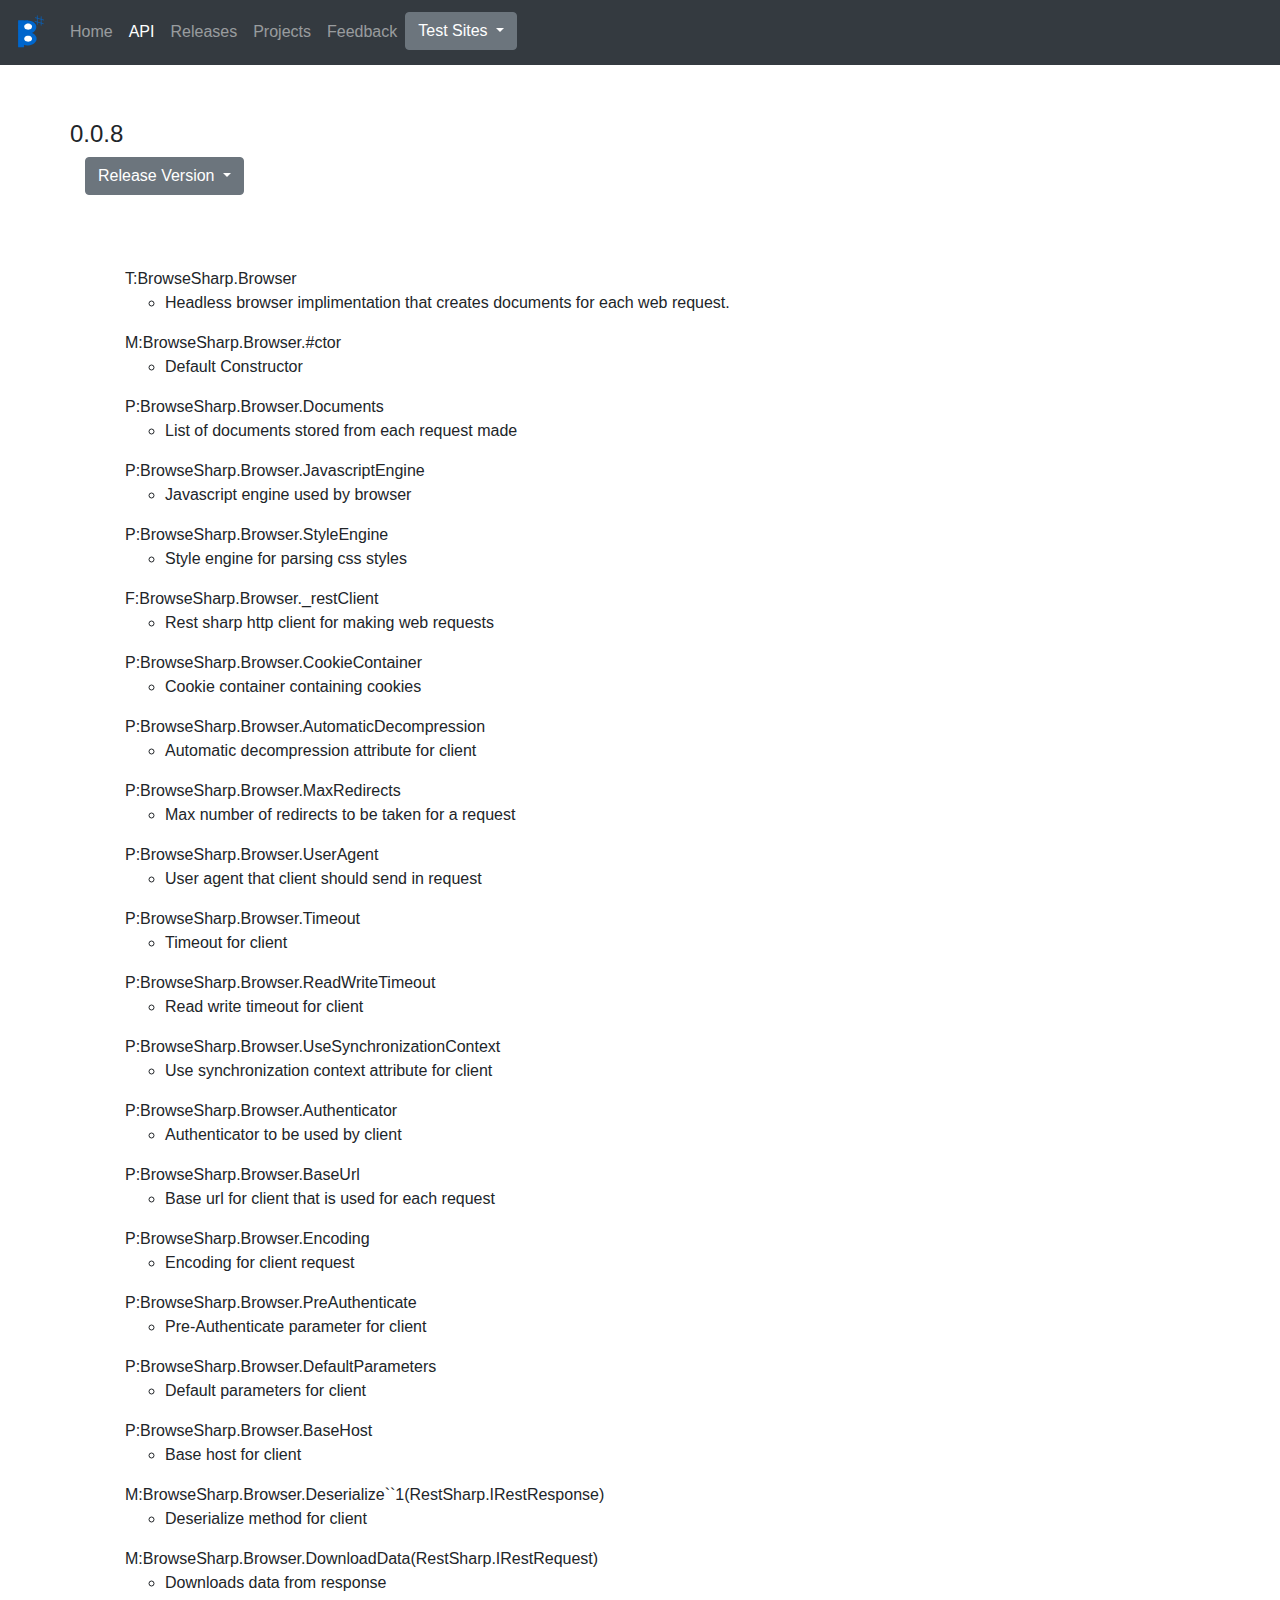
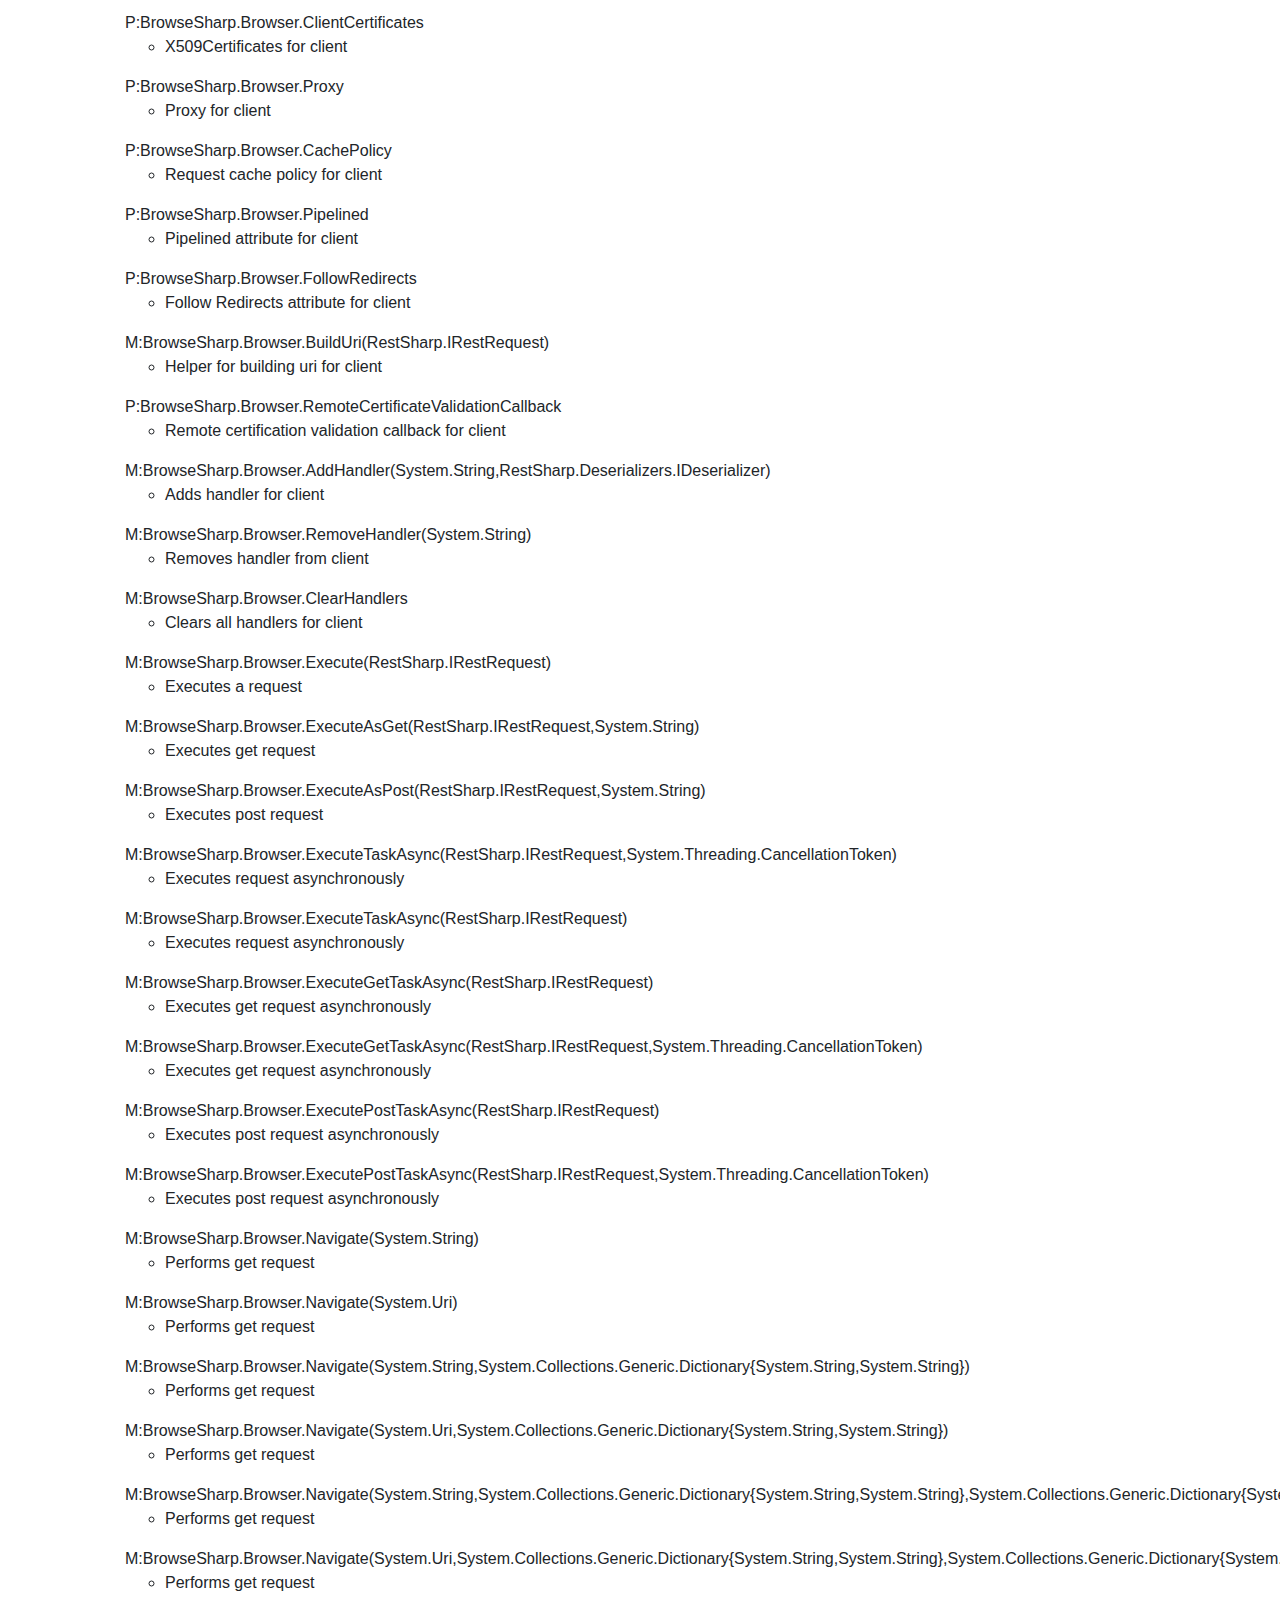
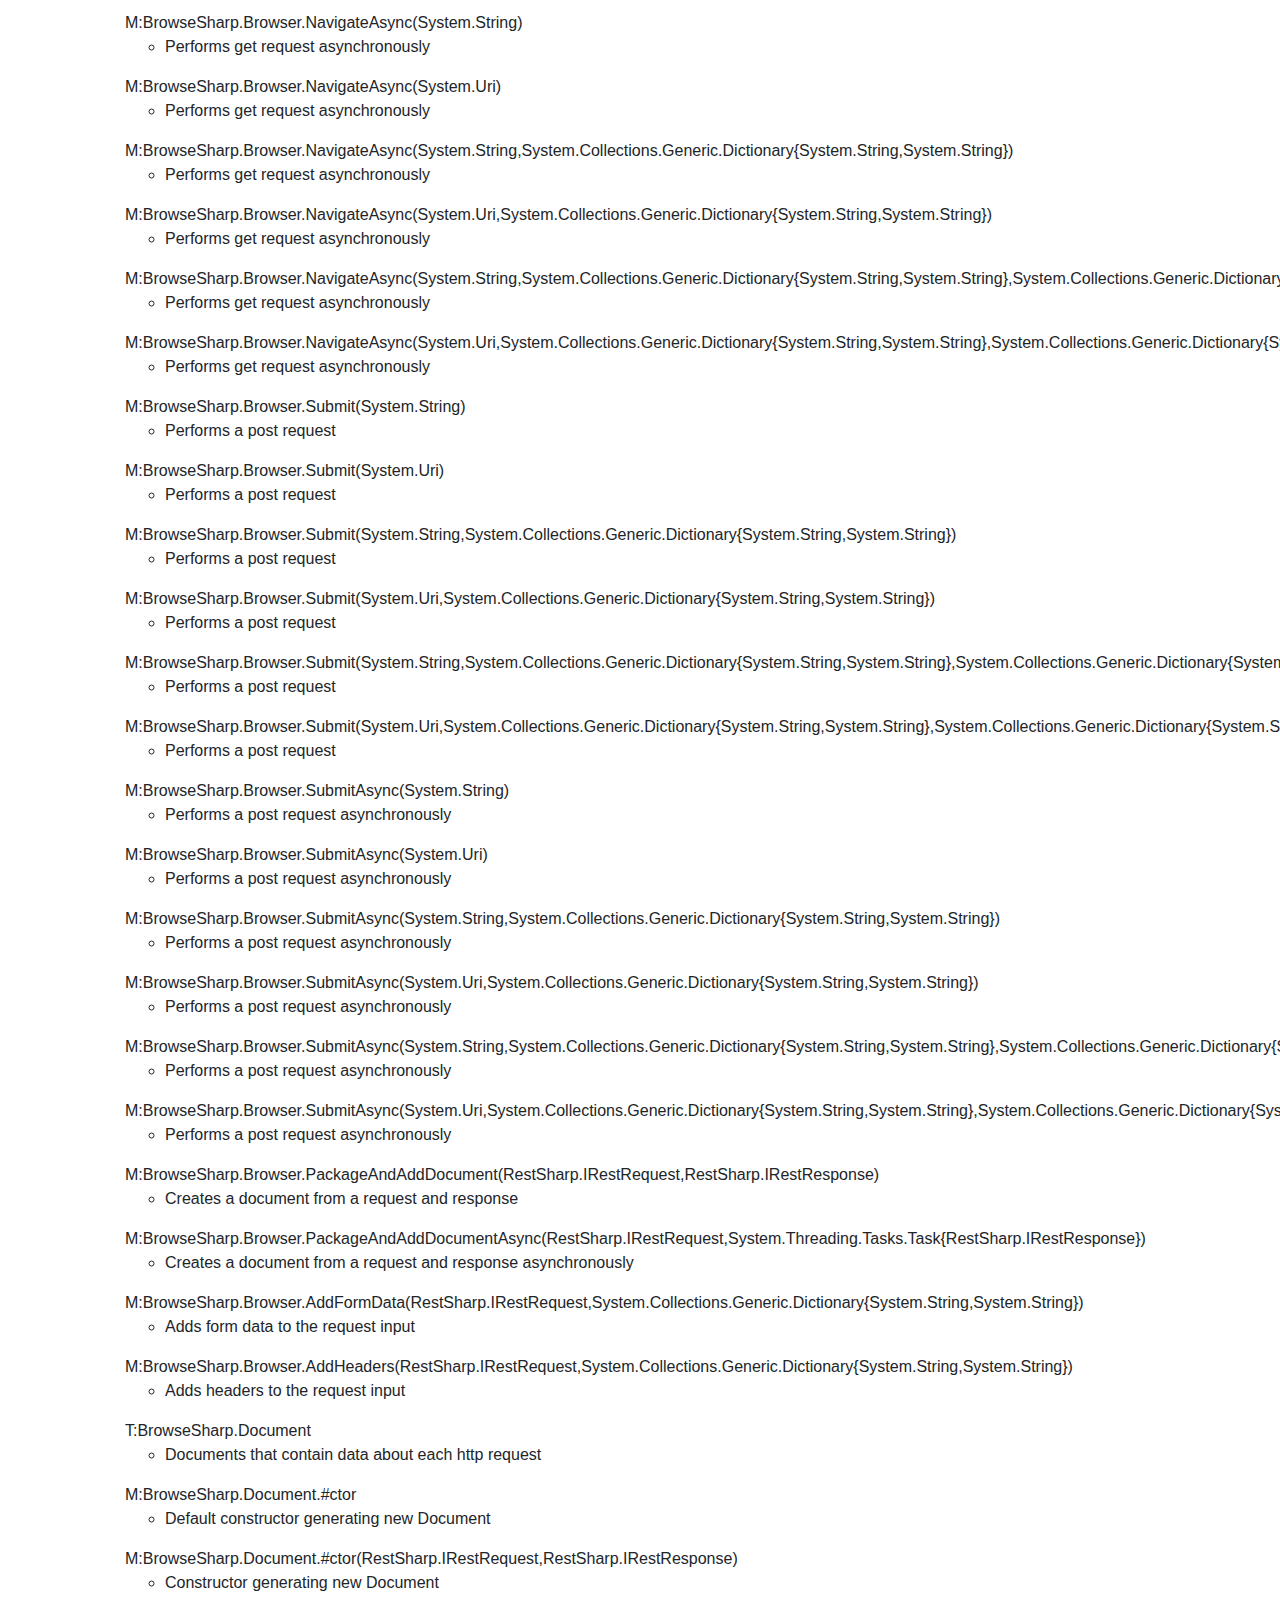
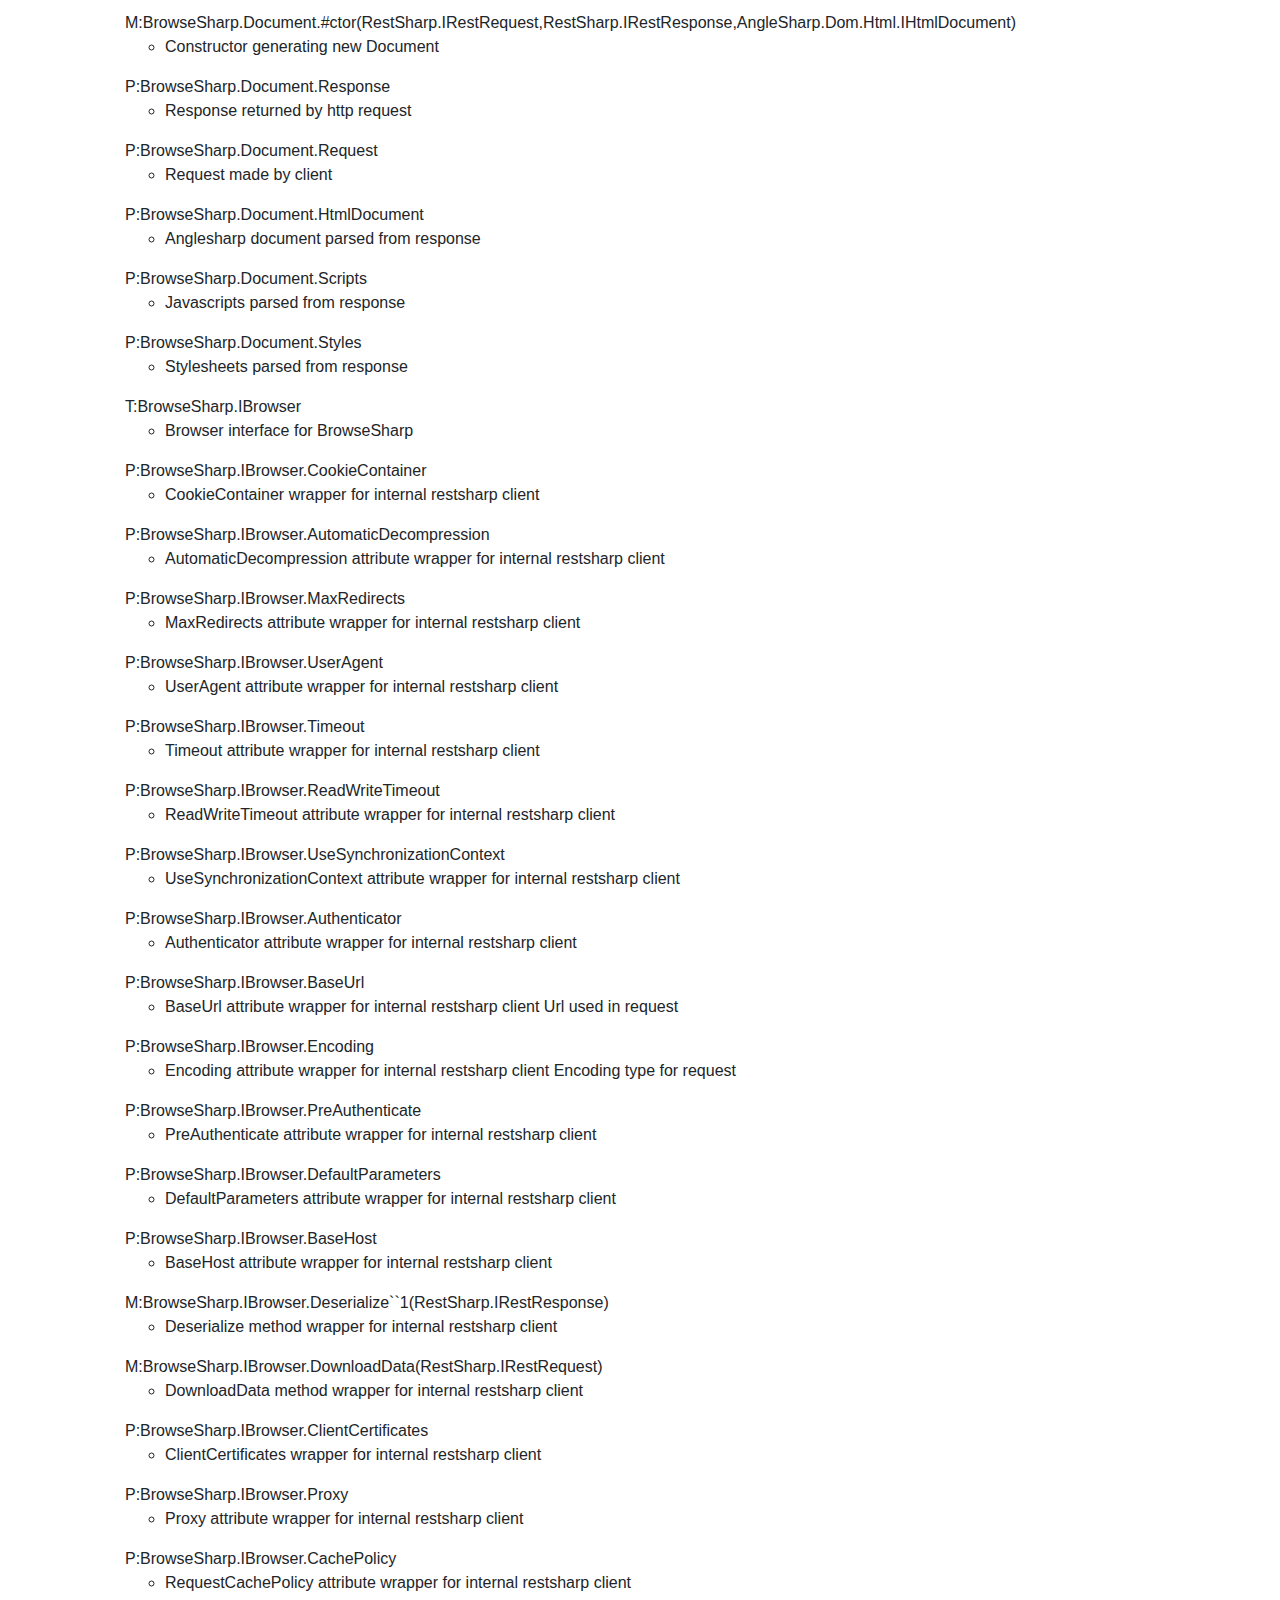
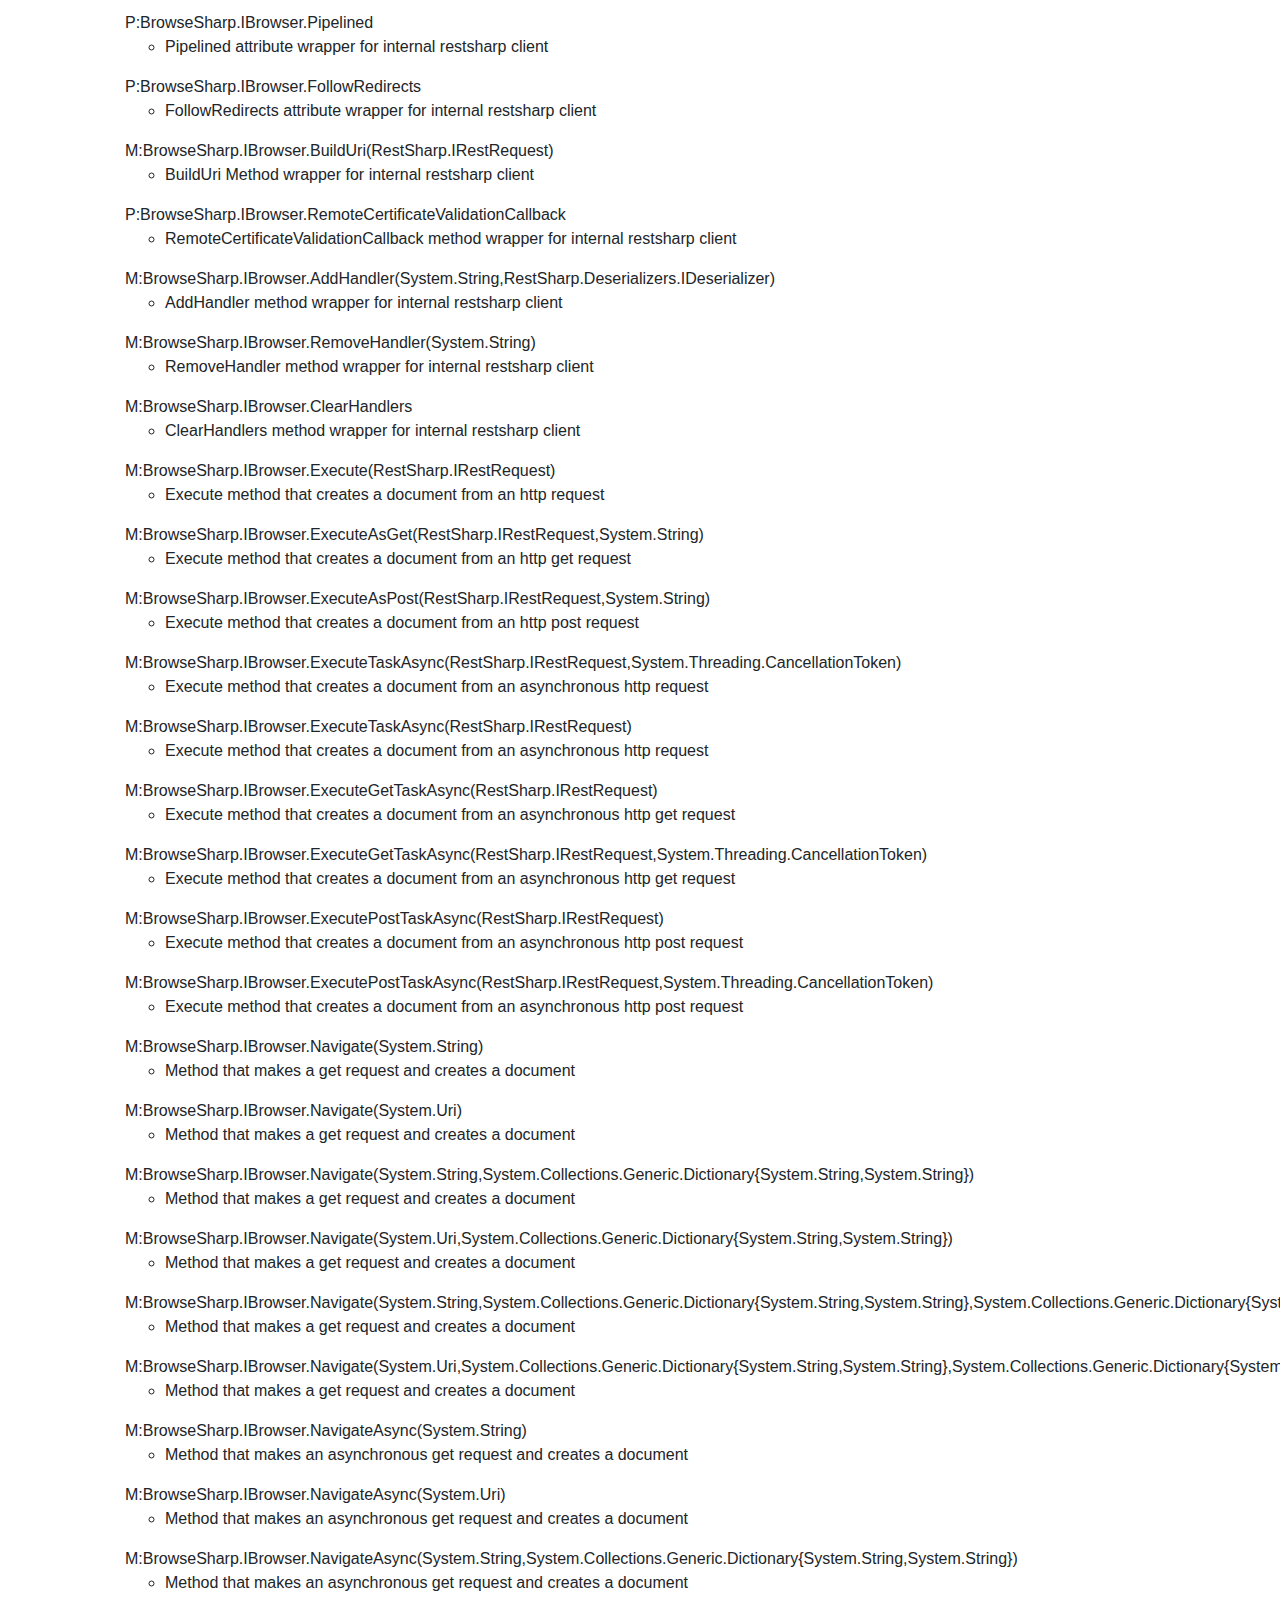
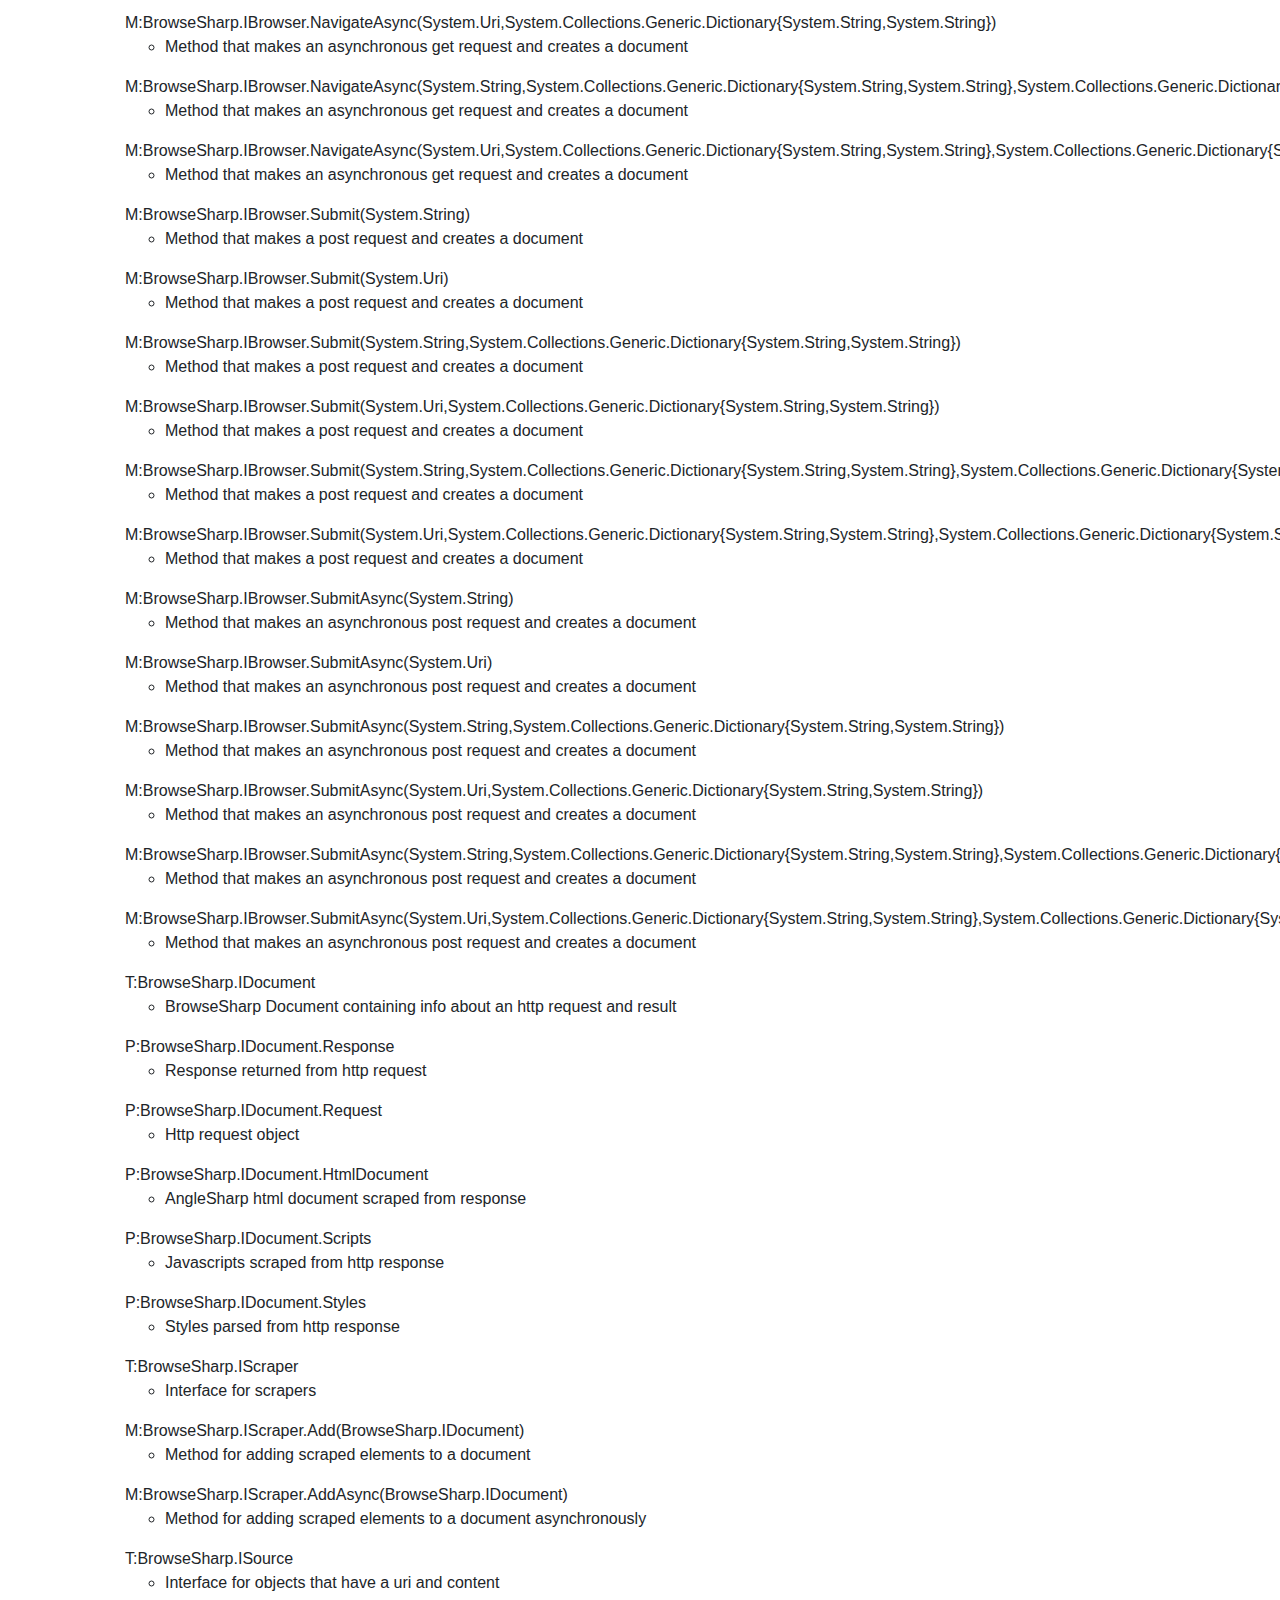
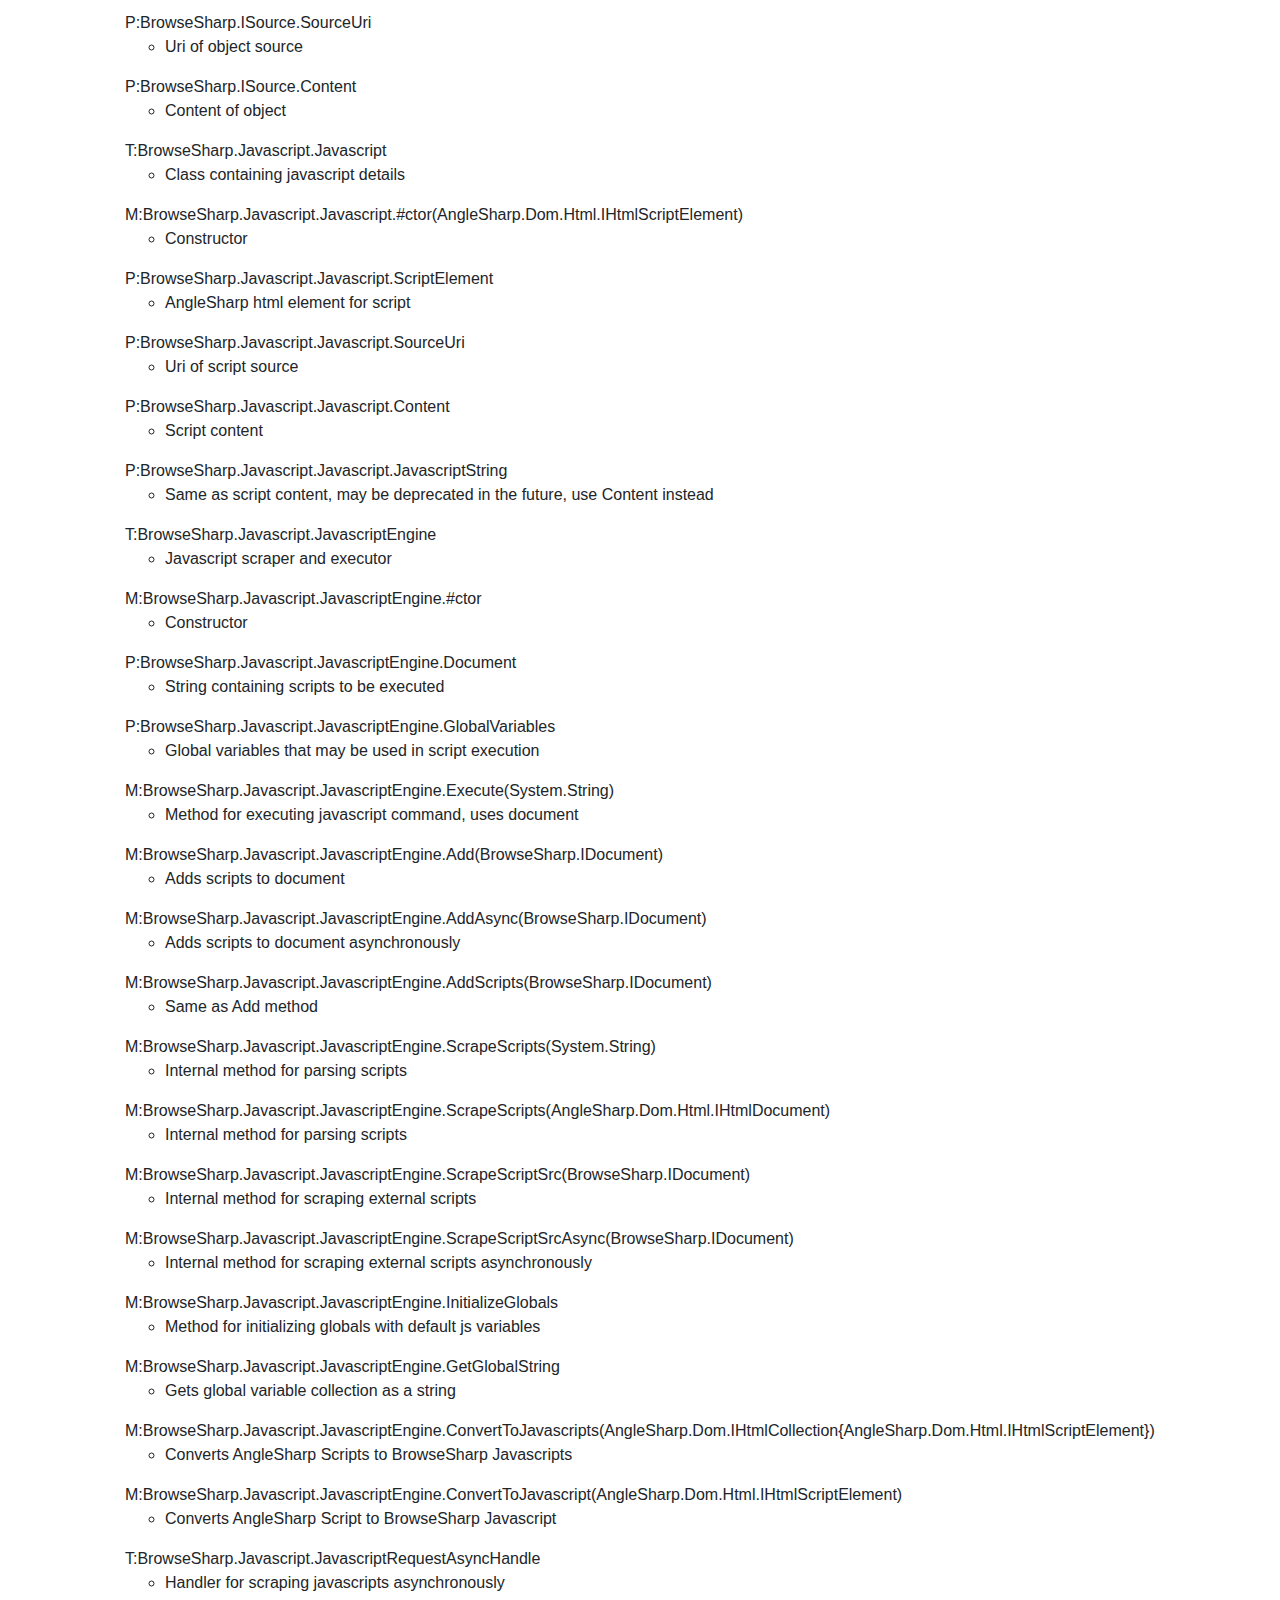
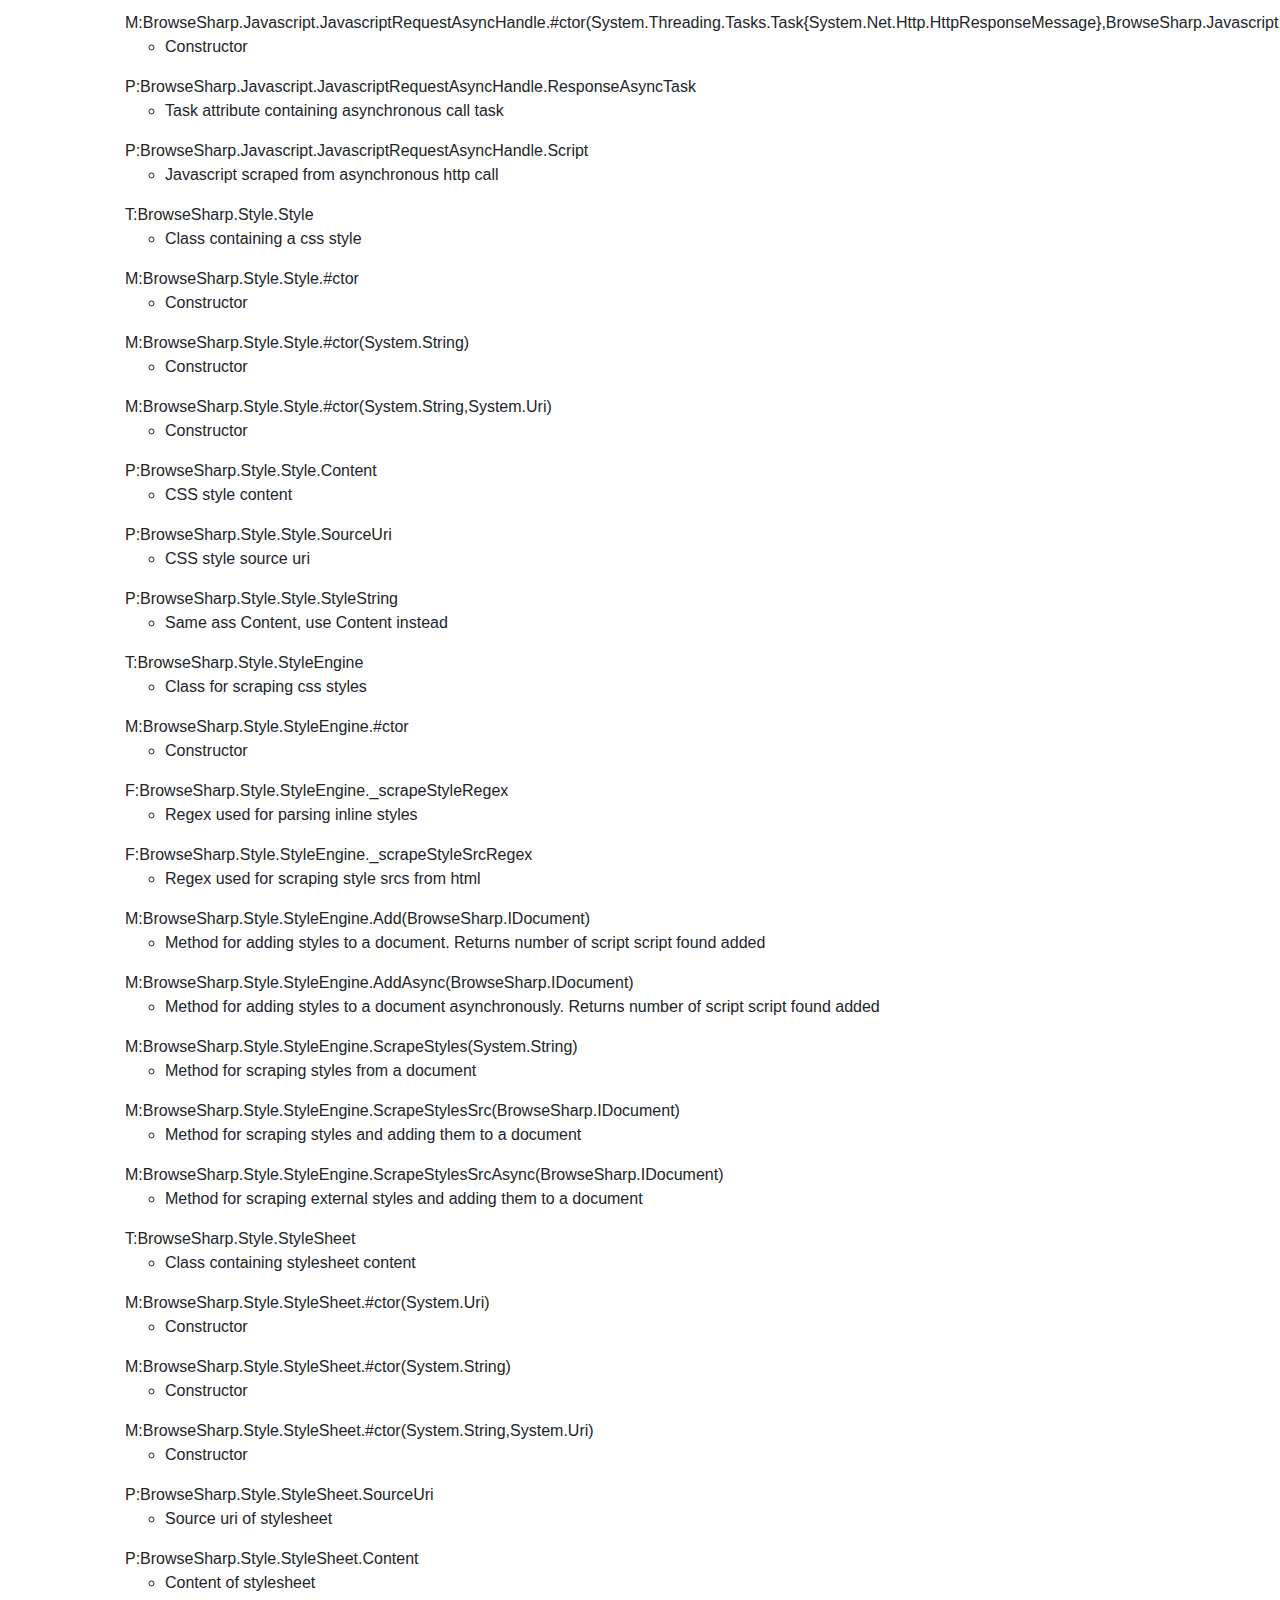
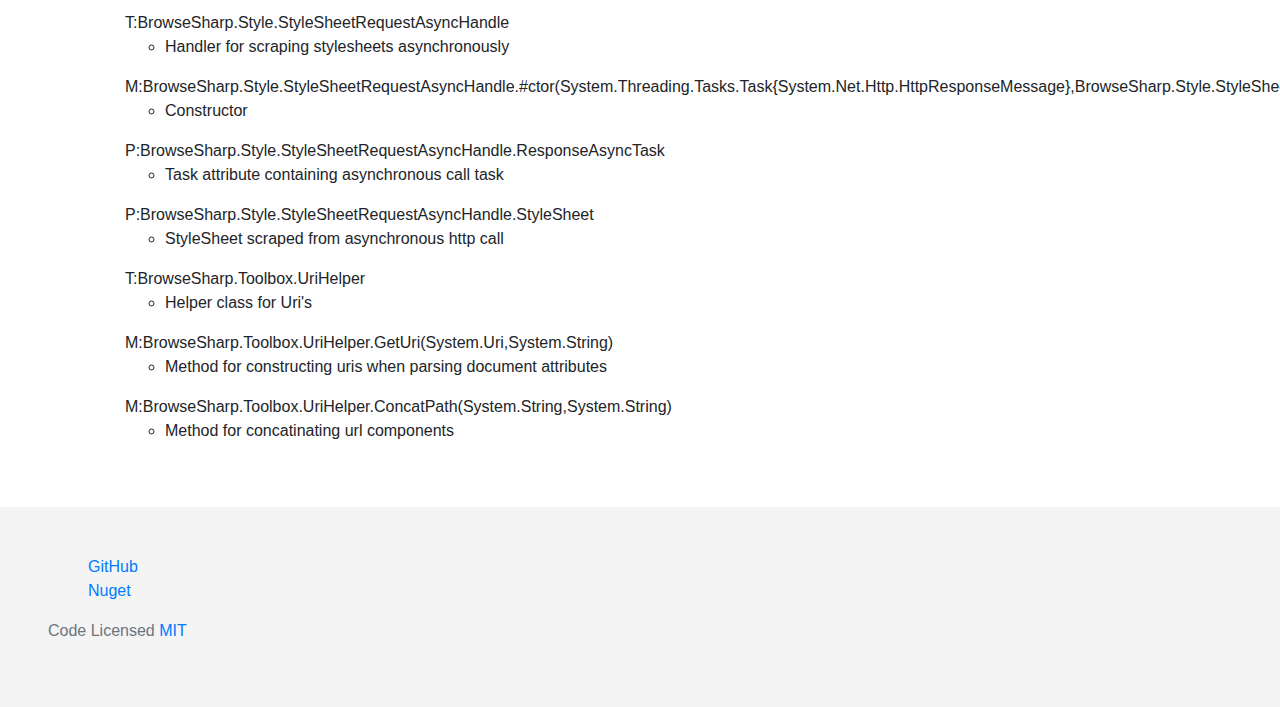
==== BrowseSharp/www/api.html @ df6bb3f3 "Updated API Documentation, added message to home page." ====
<!DOCTYPE html>
<html lang="en">
<head>
    <!-- Global site tag (gtag.js) - Google Analytics -->
    <script async src="https://www.googletagmanager.com/gtag/js?id=UA-130363050-1"></script>
    <script>
        window.dataLayer = window.dataLayer || [];
        function gtag(){dataLayer.push(arguments);}
        gtag('js', new Date());

        gtag('config', 'UA-130363050-1');
    </script>
    <meta charset="UTF-8">
    <title>BrowseSharp</title>
    <meta name="description" content="A headless browser for C#">
    <meta name="keywords"
          content="releases,browse sharp,sharp browser,browser sharp,HTML,CSS,JavaScript,Headless,Headless Browser,Browser,BrowseSharp,BrowseSharp.org,BrowseSharp.com,Jint,RestSharp,AngleSharp,Nuget,Github,C#,CSharp,Api,Versions,Documentation">
    <meta name="author" content="Jason Gallagher">
    <meta name="viewport" content="width=device-width, initial-scale=1, shrink-to-fit=no">
    <link rel="apple-touch-icon" sizes="180x180" href="apple-touch-icon.png">
    <link rel="icon" type="image/png" sizes="32x32" href="favicon-32x32.png">
    <link rel="icon" type="image/png" sizes="16x16" href="favicon-16x16.png">
    <link rel="manifest" href="site.webmanifest">
    <link rel="mask-icon" href="safari-pinned-tab.svg" color="#5bbad5">
    <meta name="msapplication-TileColor" content="#ffc40d">
    <meta name="theme-color" content="#ffffff">
    <link rel="stylesheet" href="css/bootstrap.css">
    <link rel="stylesheet" href="css/bootstrap-grid.css">
    <link rel="stylesheet" href="css/bootstrap-reboot.css">
    <link rel="stylesheet" href="css/browse-sharp.css">

    <script src="js/jquery-3.3.1.min.js"></script>
    <script src="js/bootstrap.bundle.min.js"></script>
    <script src="js/bootstrap.min.js"></script>
    <script src="js/release.js"></script>

    <script type="text/javascript" src="js/ApiVisualize.js"></script>

    <script type="text/javascript">
        $(document).ready(function () {
            loadApiDocument("BrowseSharp003.xml");
            loadMenu();
        });
    </script>
    <style>
        #menu {
            height: 100%;
            width: 20%;
            overflow: scroll;
            display: inline-block;
        }

        #content {
            display: inline-block;
            flex-direction: row;
            flex: 8;
            flex-wrap: wrap;
            text-wrap: normal;
            max-width: 100%;
        }

        ul li {
            list-style-type: none;
        }

        ul li ul li {
            list-style-type: circle;
        }
    </style>

</head>
<body>
<header>
    <nav class="navbar navbar-expand-md navbar-dark fixed-top bg-dark">
        <a class="navbar-brand" href="index.html"><img class="home-icon" src="img/BrowseSharp.svg"/></a>
        <button class="navbar-toggler" type="button" data-toggle="collapse" data-target="#navbarCollapse"
                aria-controls="navbarCollapse" aria-expanded="false" aria-label="Toggle navigation">
            <span class="navbar-toggler-icon"></span>
        </button>
        <div class="collapse navbar-collapse" id="navbarCollapse">
            <ul class="navbar-nav mr-auto">
                <li class="nav-item">
                    <a class="nav-link" href="index.html">Home <span class="sr-only">(current)</span></a>
                </li>
                <li class="nav-item active">
                    <a class="nav-link active" href="api.html">API</a>
                </li>

                <li class="nav-item">
                    <a class="nav-link" href="releases.html">Releases</a>
                </li>
                <li class="nav-item">
                    <a class="nav-link" href="projects.html">Projects</a>
                </li>
                <li class="nav-item">
                    <a class="nav-link" href="feedback.html">Feedback</a>
                </li>
                <li class="nav-item">
                    <div class="dropdown">
                        <button class="btn btn-secondary dropdown-toggle" type="button" id="dropdownMenu2"
                                data-toggle="dropdown" aria-haspopup="true" aria-expanded="false">
                            Test Sites
                        </button>
                        <div class="dropdown-menu" aria-labelledby="dropdownMenu2">
                            <button class="dropdown-item" type="button"><a href="testsites.html">Home</a></button>
                            <button class="dropdown-item" type="button"><a href="testsitesforms.html">Forms</a></button>
                            <button class="dropdown-item" type="button"><a href="testsitesjqueryrender.html">JQuery
                                Render</a></button>
                        </div>
                    </div>
                </li>
            </ul>
        </div>
    </nav>
</header>
<main role="main">
    <br><br>

    <div class="mt-4">
        <div class="container">
            <div class="mt-4">
                <div class="row">
                    <div class="align-items-center">
                        <h4 id="Title">0.0.8</h4>
                        <div class="dropdown col-12 col-sm-6">
                            <button class="btn btn-secondary dropdown-toggle" type="button" id="versionDropdownButton"
                                    data-toggle="dropdown" aria-haspopup="true" aria-expanded="false">
                                Release Version
                            </button>
                            <div id="VersionDropdownList" class="dropdown-menu" aria-labelledby="versionDropdownButton">
                            </div>
                        </div>
                    </div>
                </div>
            </div>
            <div class="mt-5">
                <div id="menu">

                </div>
                <div id="content">

                </div>
            </div>
        </div>
    </div>
</main>
<footer class="bd-footer text-muted">
    <div class="container-fluid p-3 p-md-5">
        <ul class="bd-footer-links">
            <li><a href="https://github.com/Jayx239/BrowseSharp">GitHub</a></li>
            <li><a href="https://www.nuget.org/packages/BrowseSharp/">Nuget</a></li>
        </ul>
        <p>Code Licensed <a href="https://github.com/Jayx239/BrowseSharp/blob/master/LICENSE">MIT</a></p>
    </div>
</footer>
</body>
</html>
---- BrowseSharp/www/css/browse-sharp.css ----
.home-icon { width: 30px; }
body { padding-top: 3rem;}
main { padding-bottom: 3rem; min-height: 100%;}
.github-img { width: 100px; }
.nuget-link { margin-left: 7px; }
.bd-footer { background-color: #f4f4f4;}
.bd-footer ul li { list-style-type: none; }
.bsharp-img { max-width: 100%; }

.feedback .github-img { width: 55px; margin-top: -4px; }
.download-links .pipe { padding-right: 10px; font-weight: 700; display: inline; }
.download-links .nuget, .download-links .github {
    display: inline;}
.download-links .nuget img, .download-links .github img { width: 100px; display: inline; margin-right: 30px; margin-right: 30px; }
.download-links .github img { width: 100px; display: inline; }
.release-notes.card .card-header > .row > h4{
    align-items: center;
    display: inline;}
.release-notes.card .card-header > .row > .dropdown{
    text-align: right;
    display: inline;}
@media(max-width: 574px ) {
.release-notes.card .card-header > .row > .dropdown { text-align: left; }
}
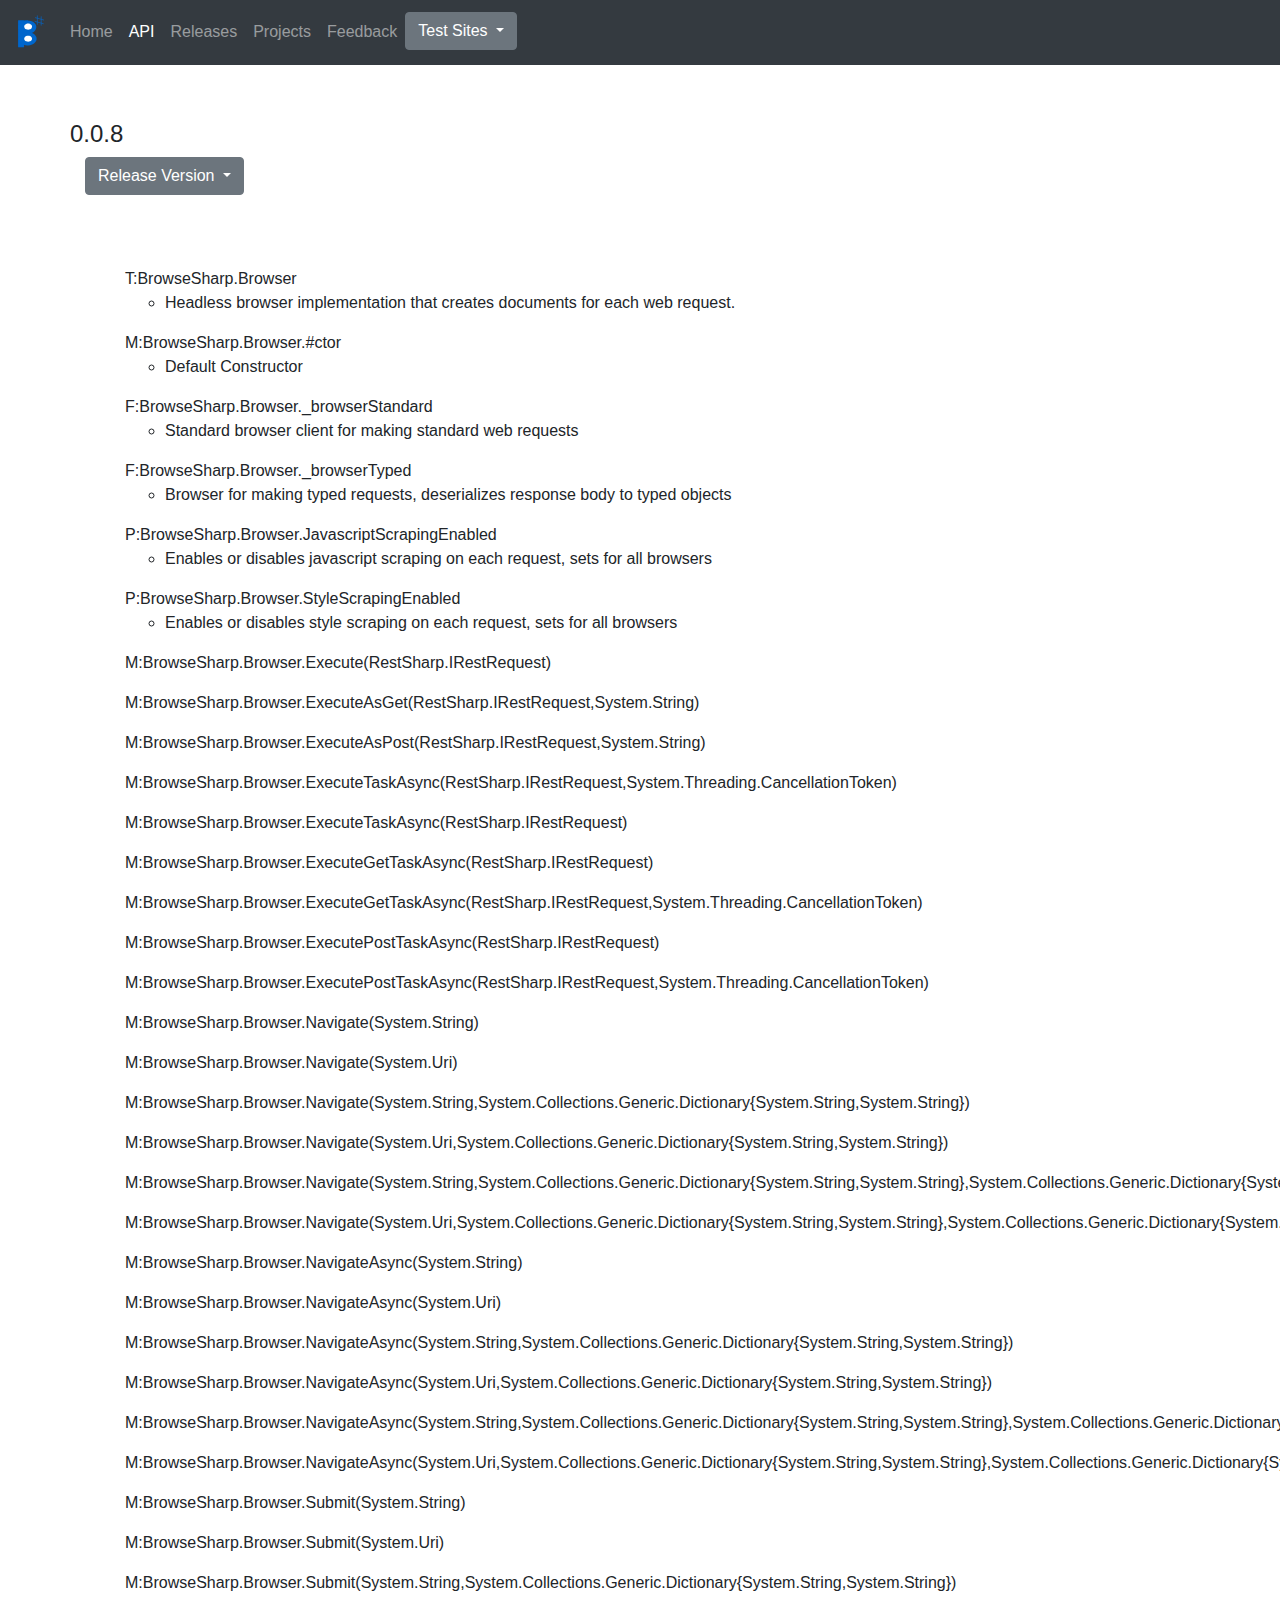
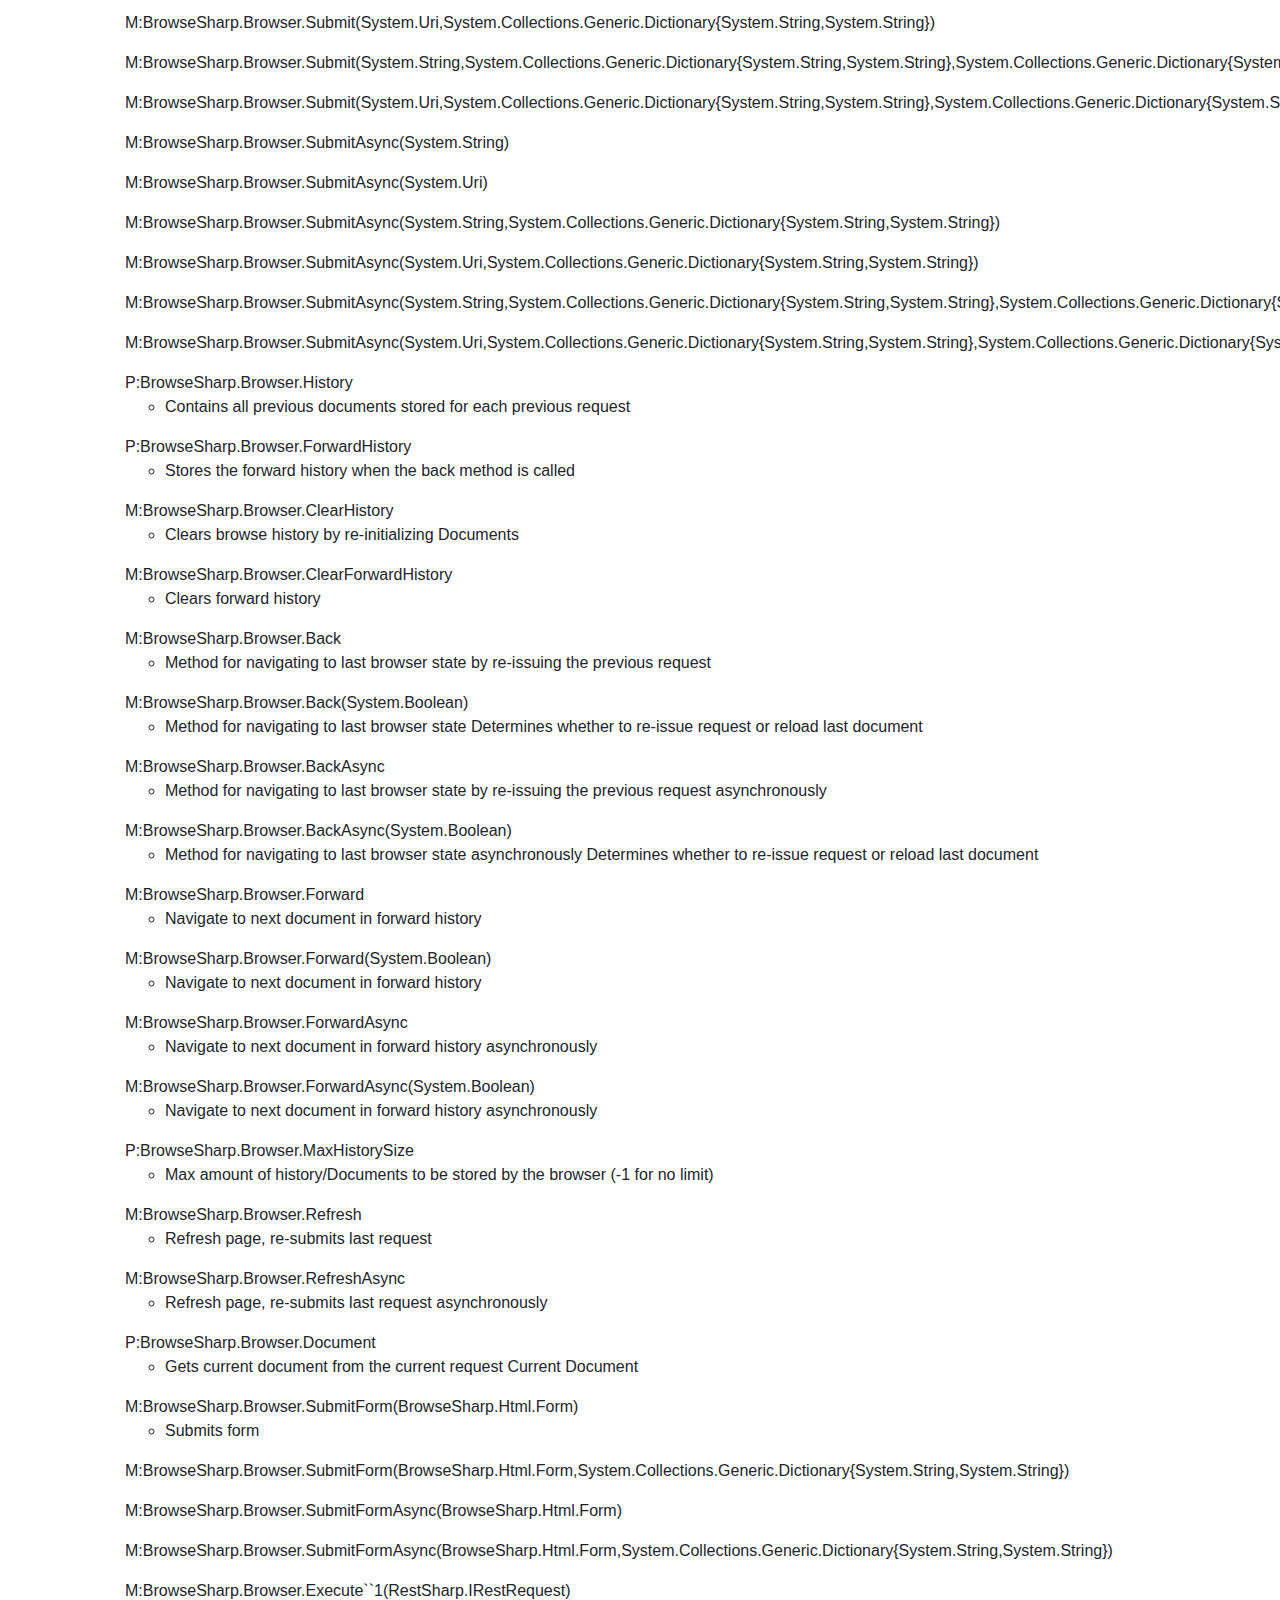
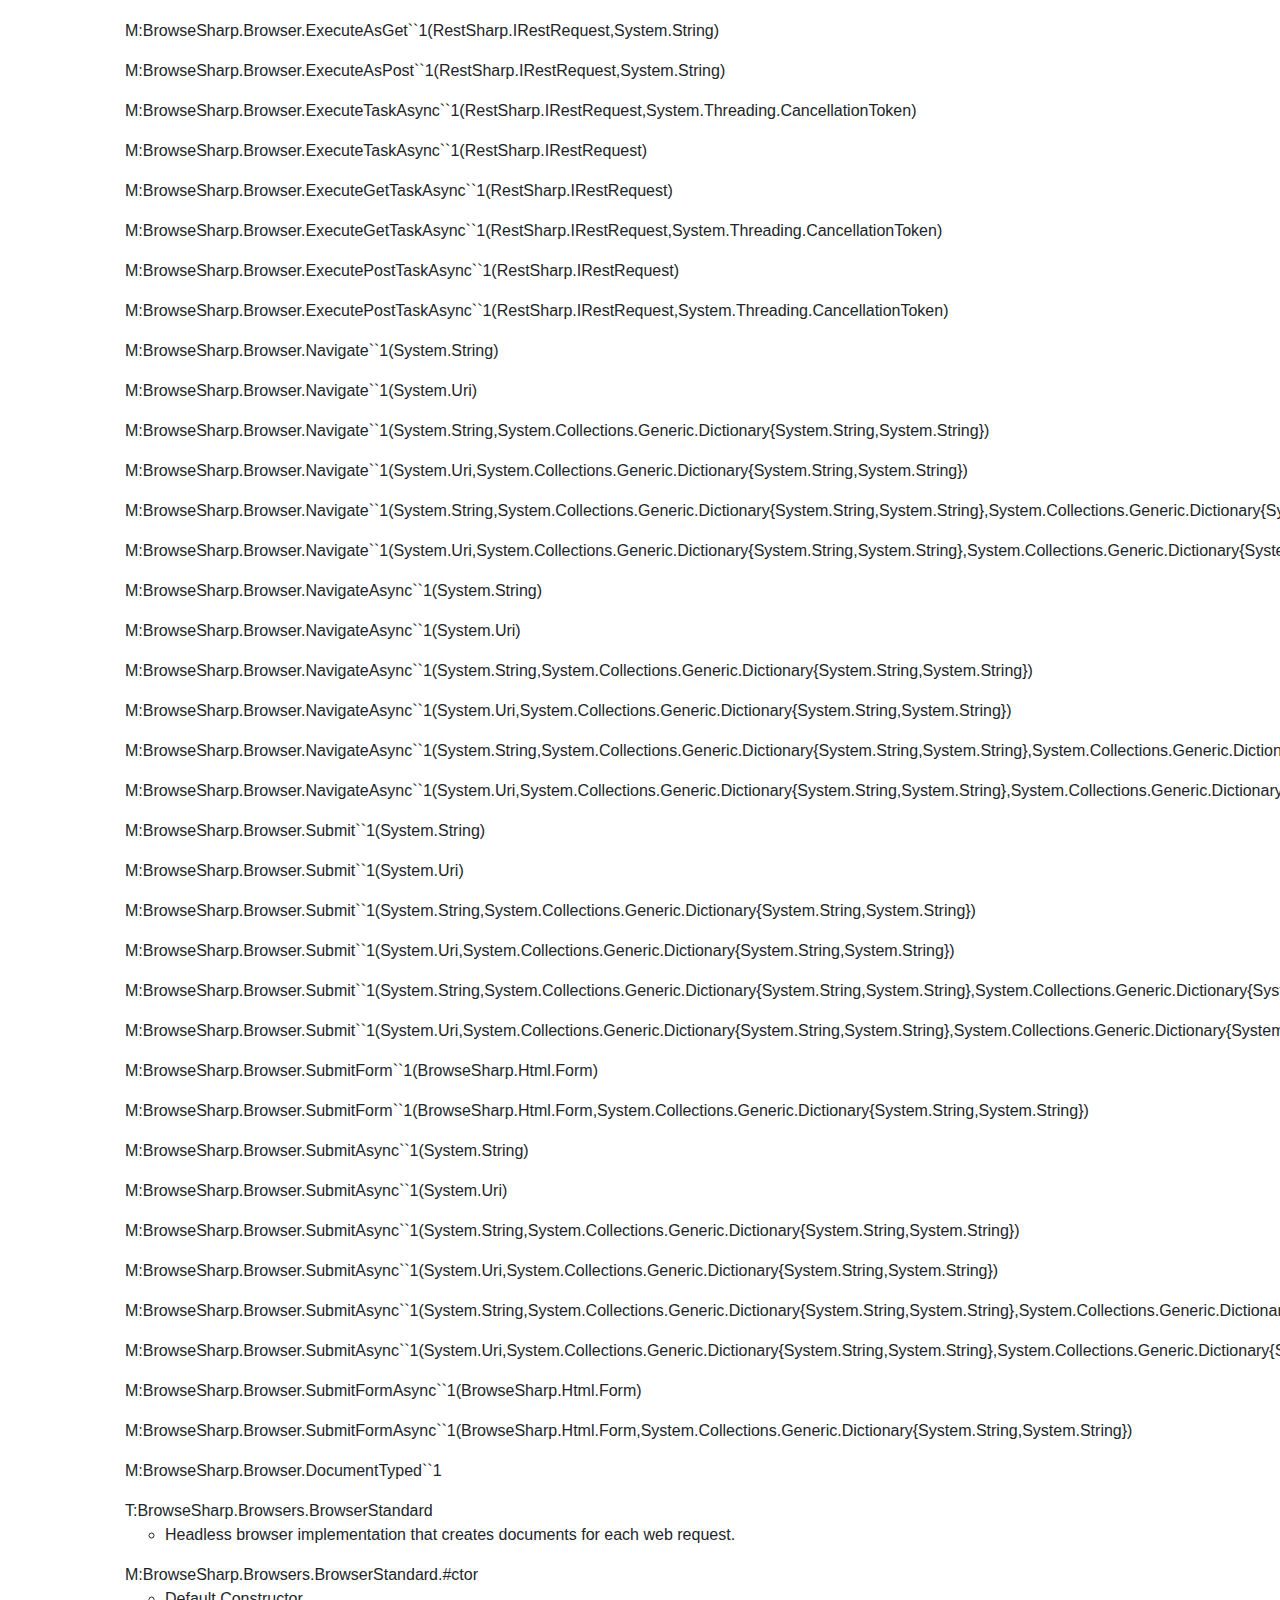
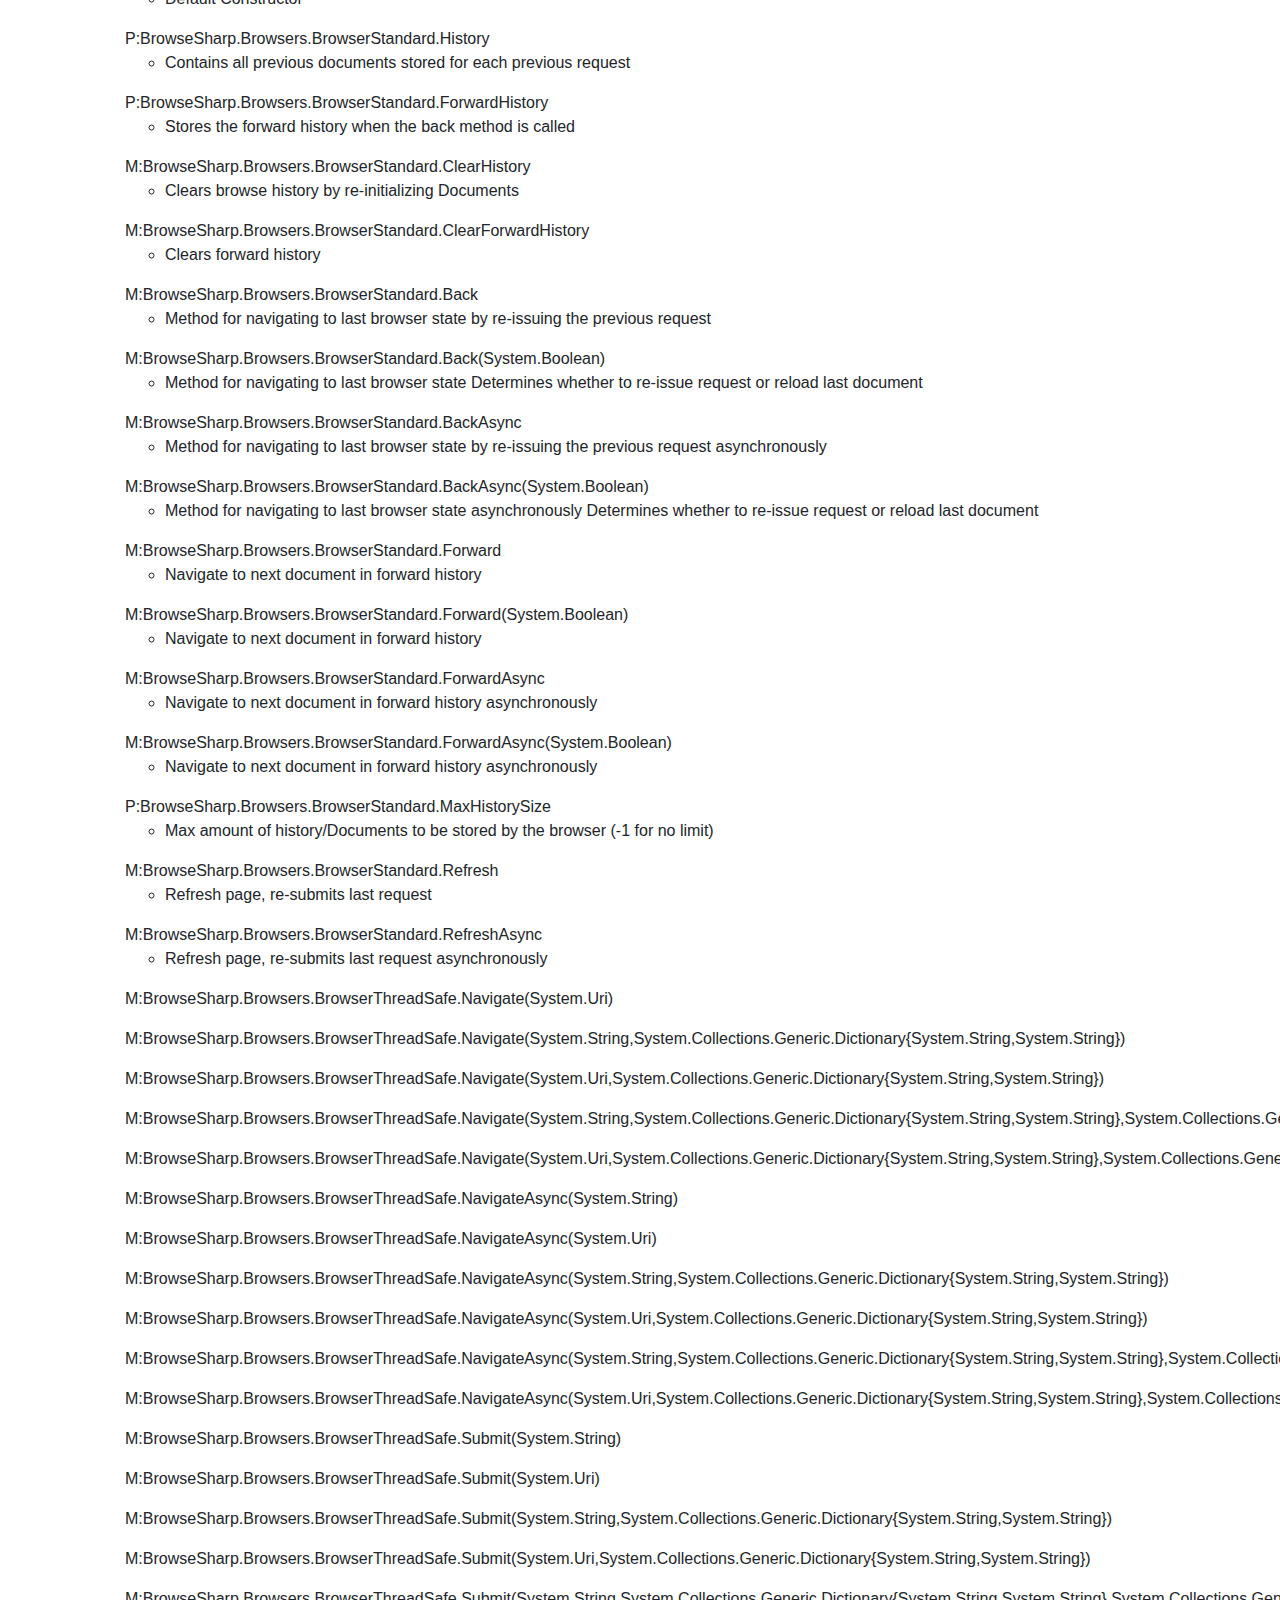
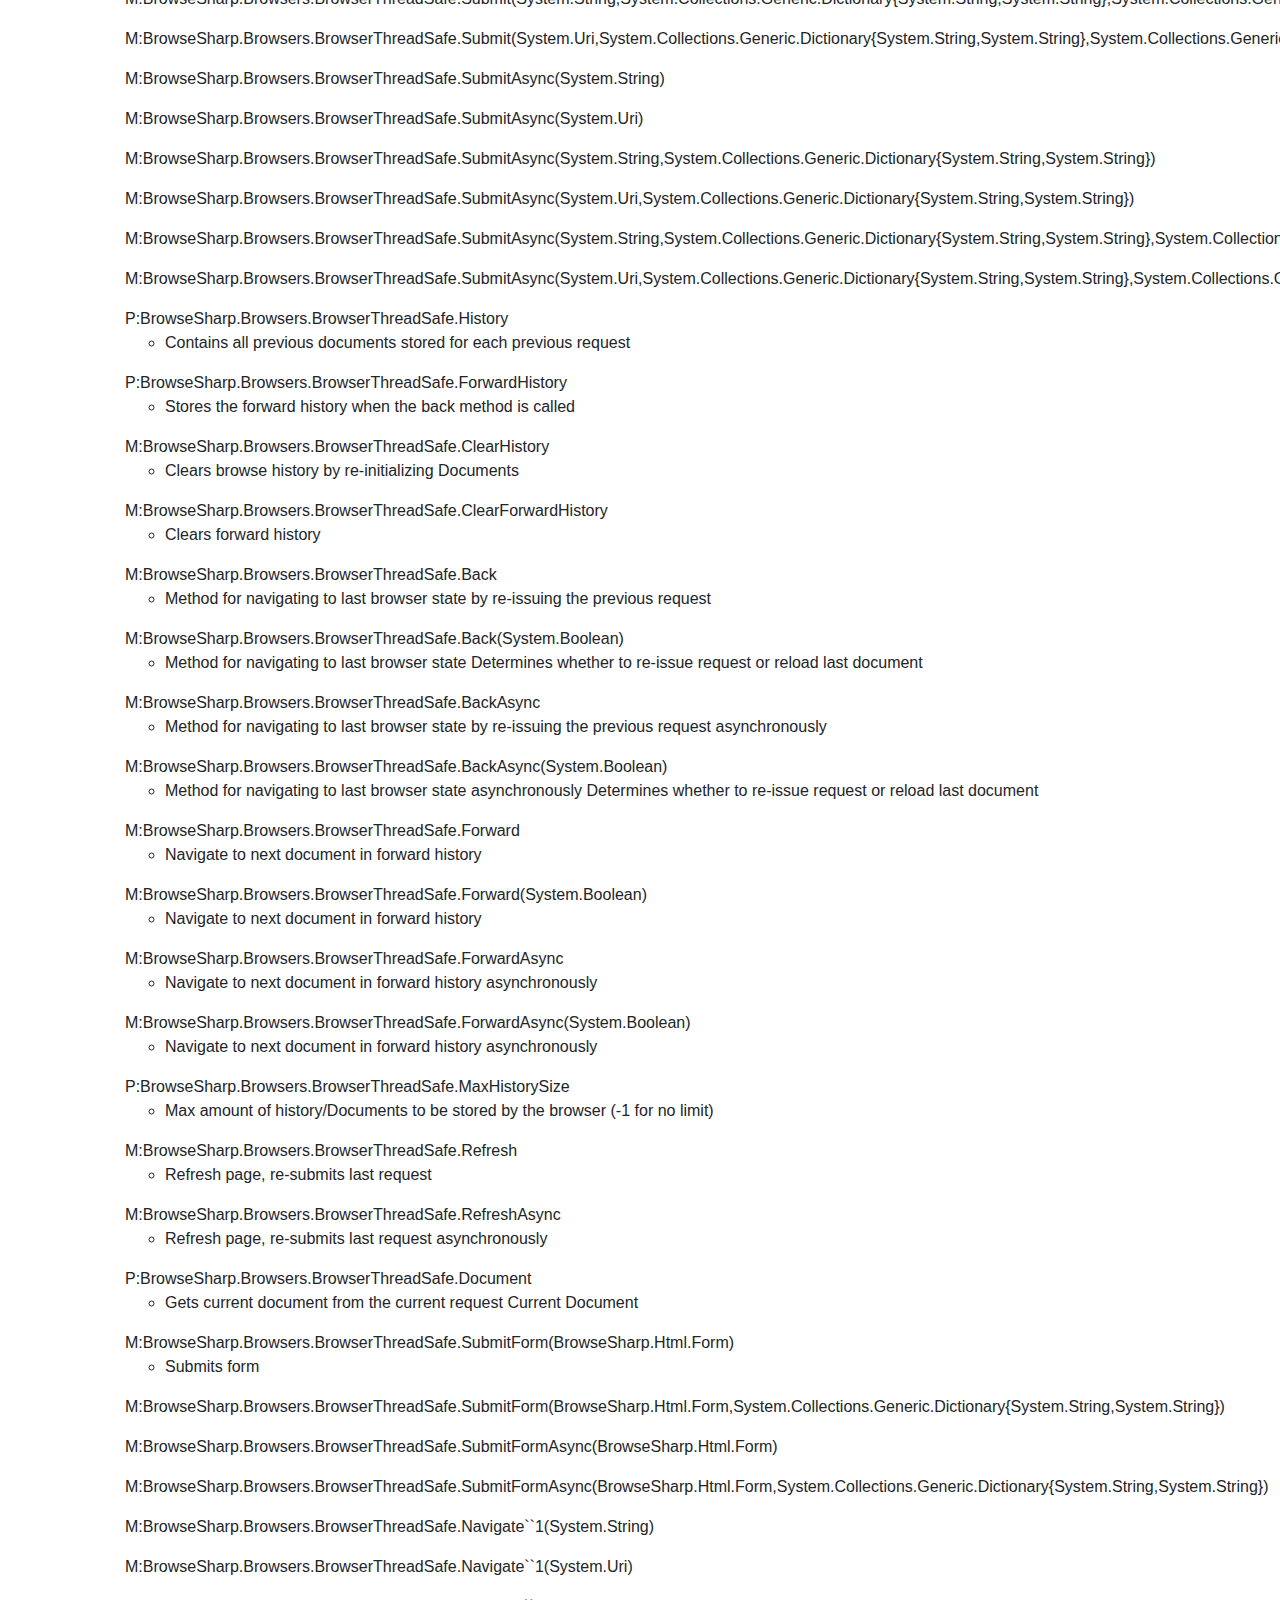
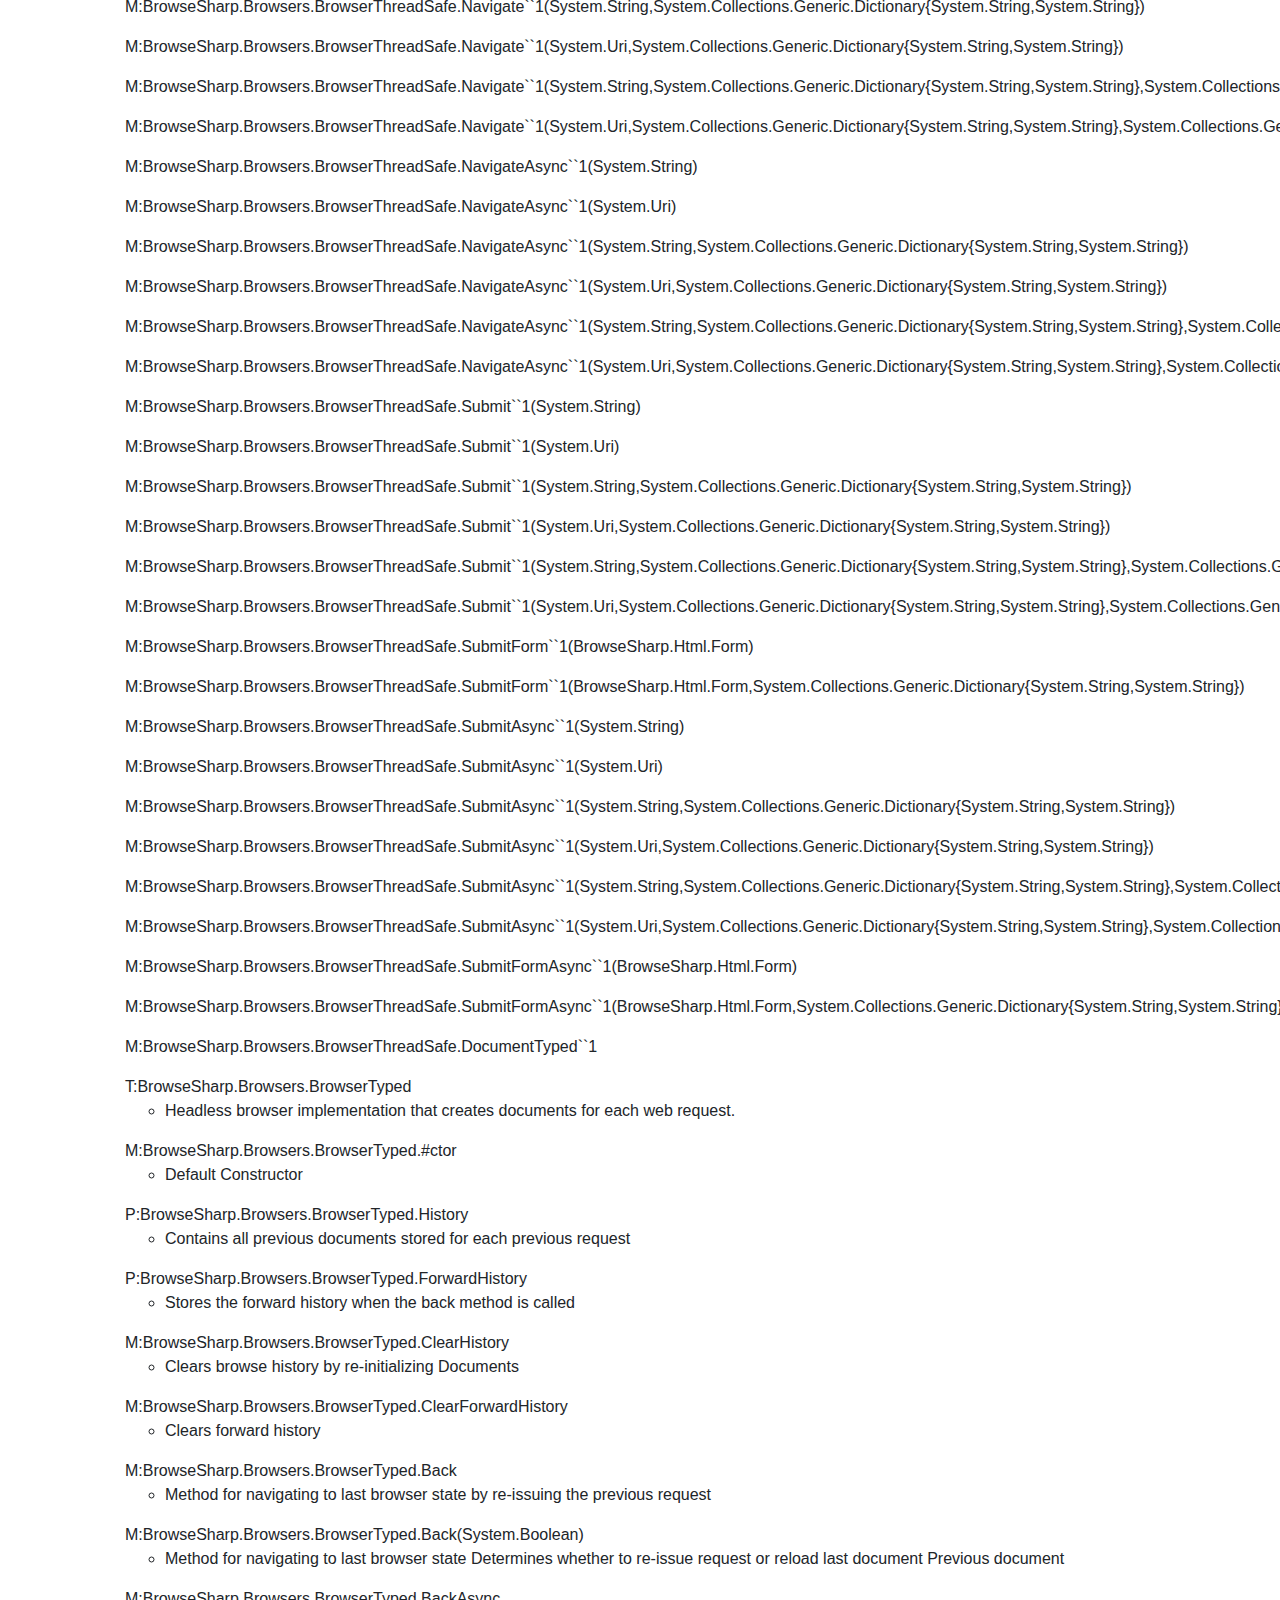
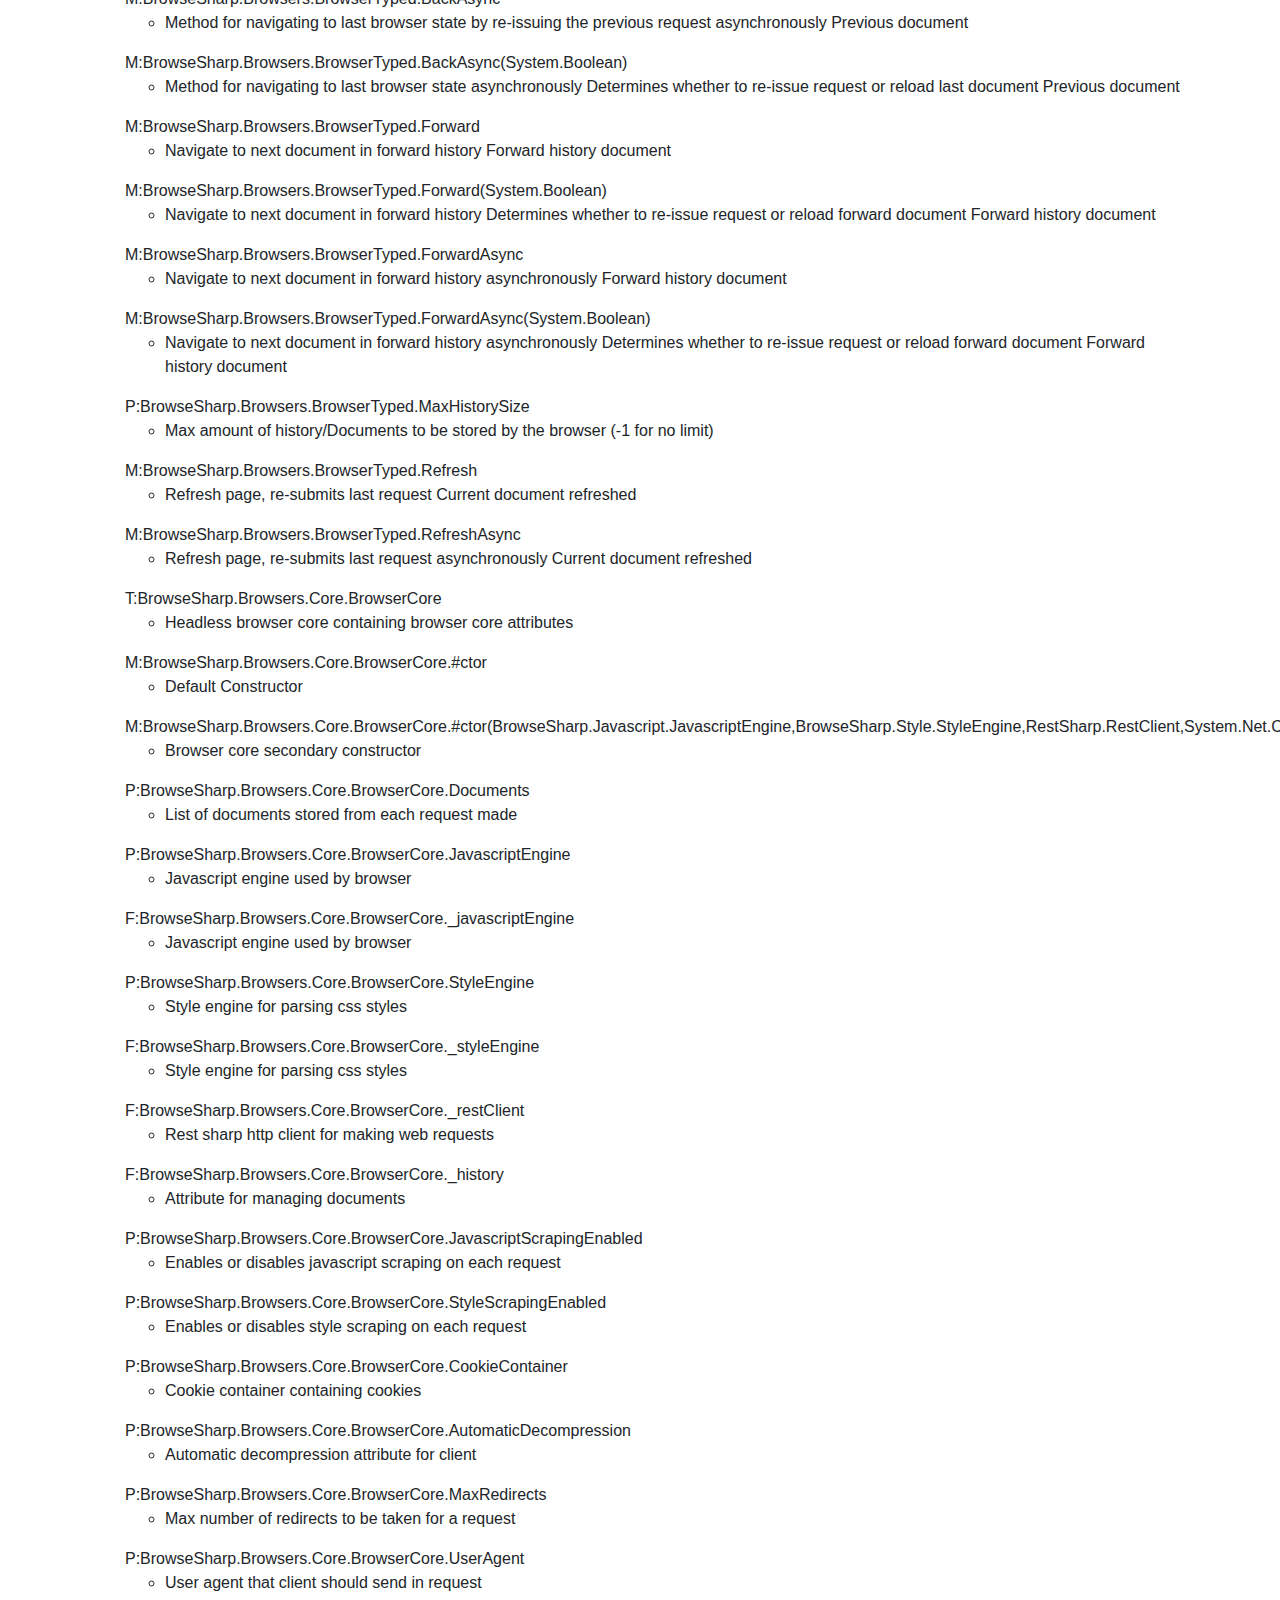
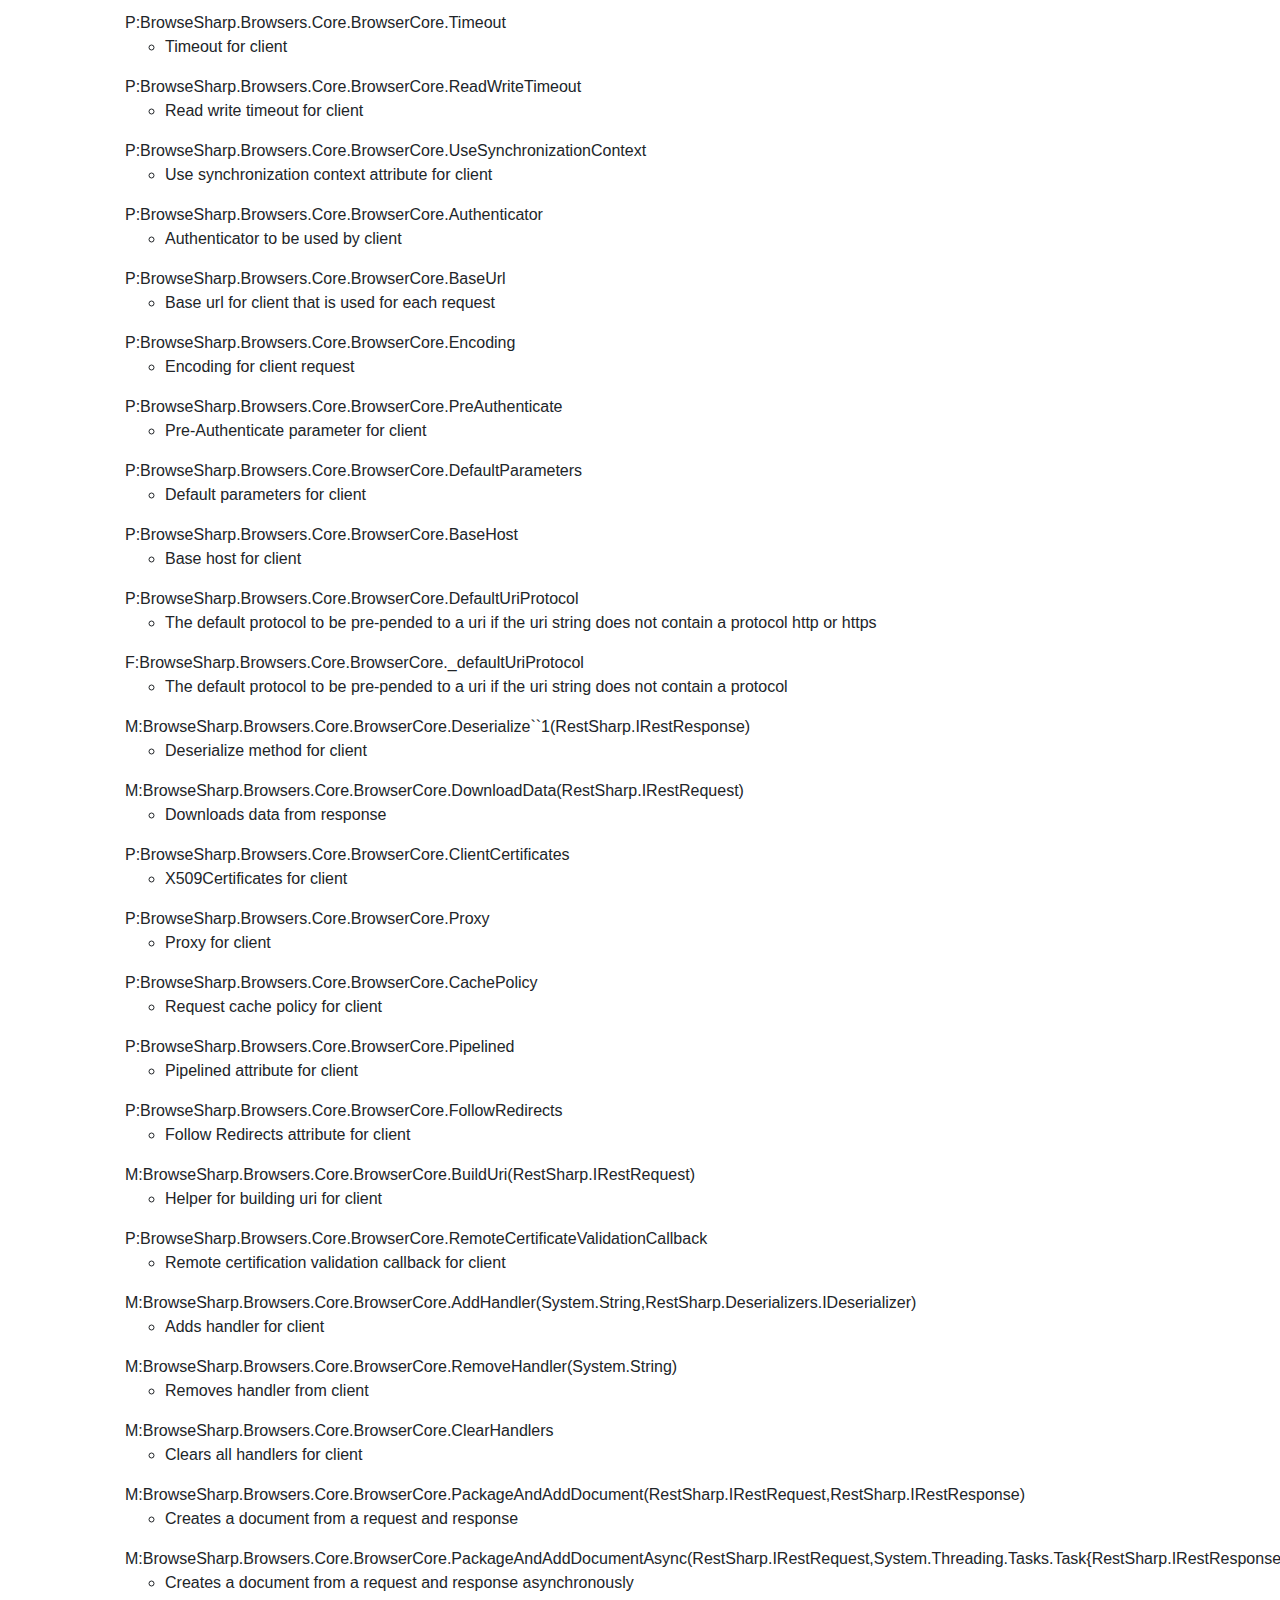
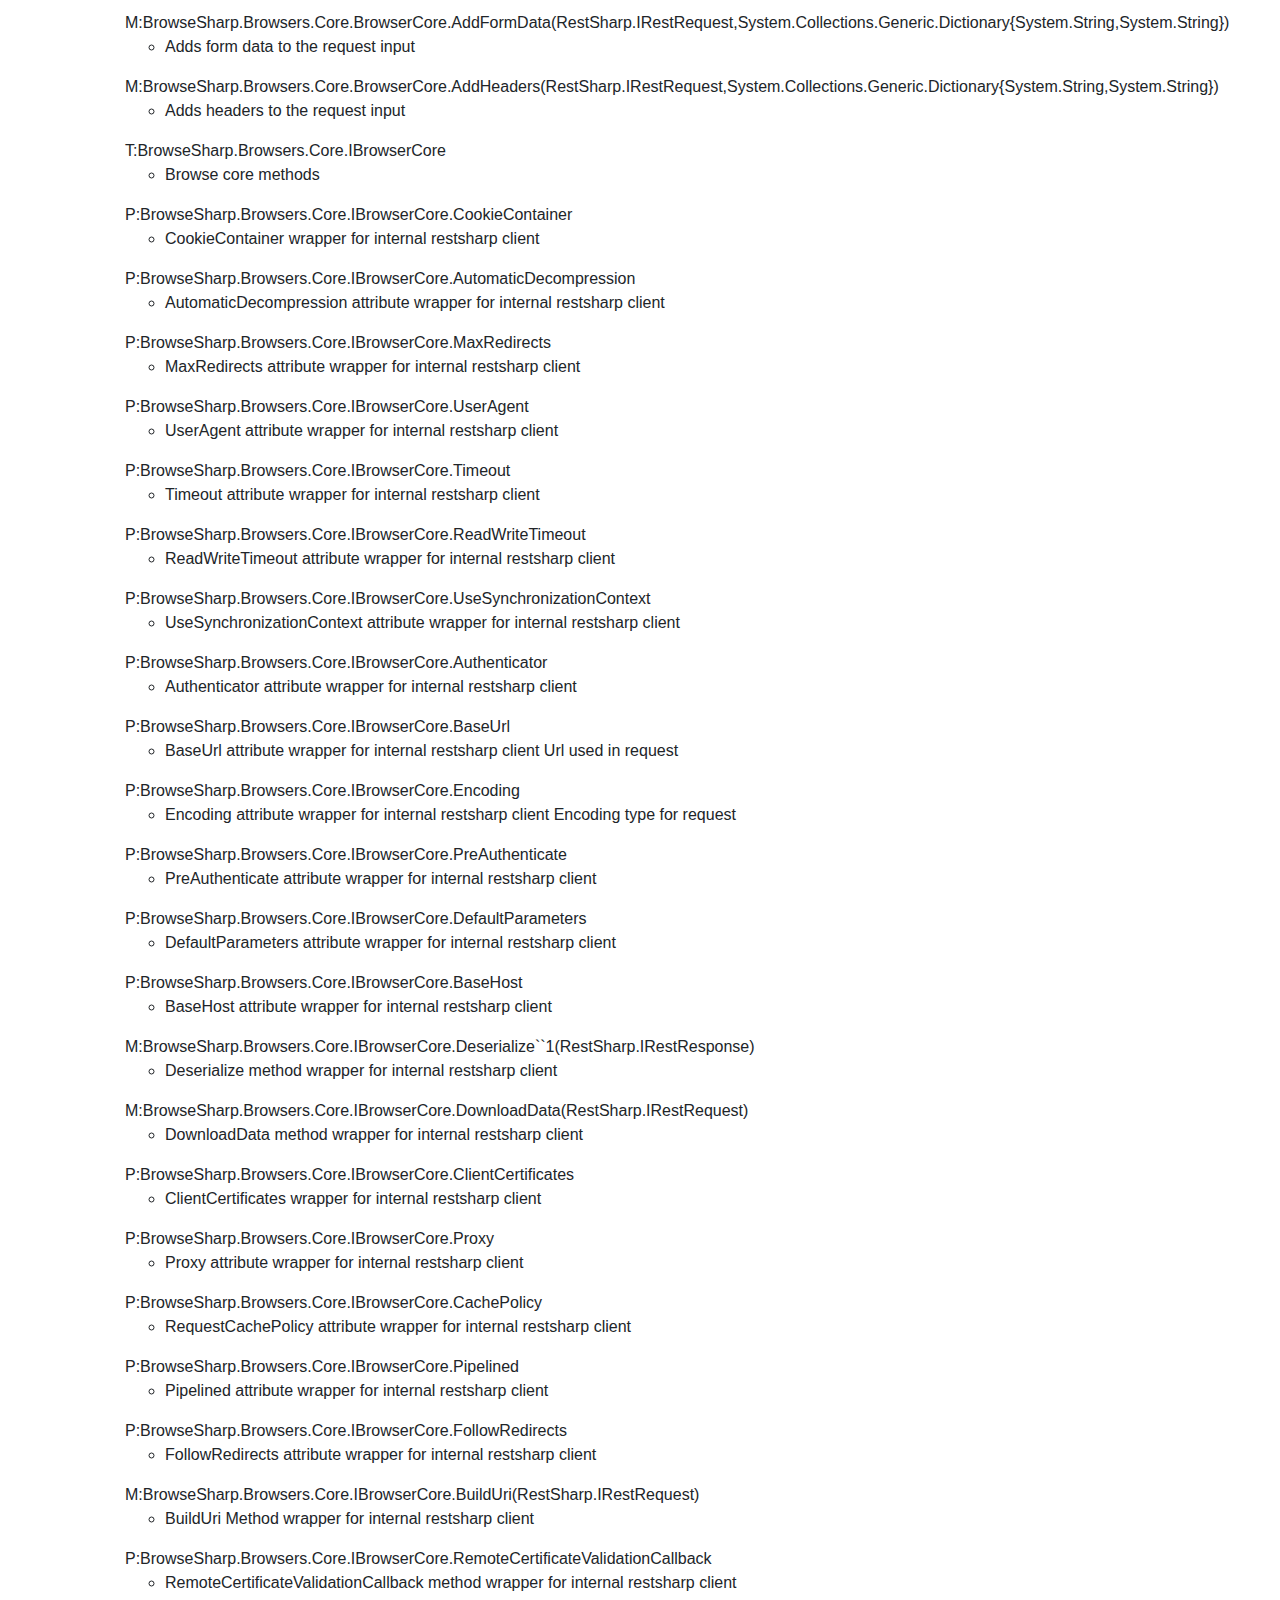
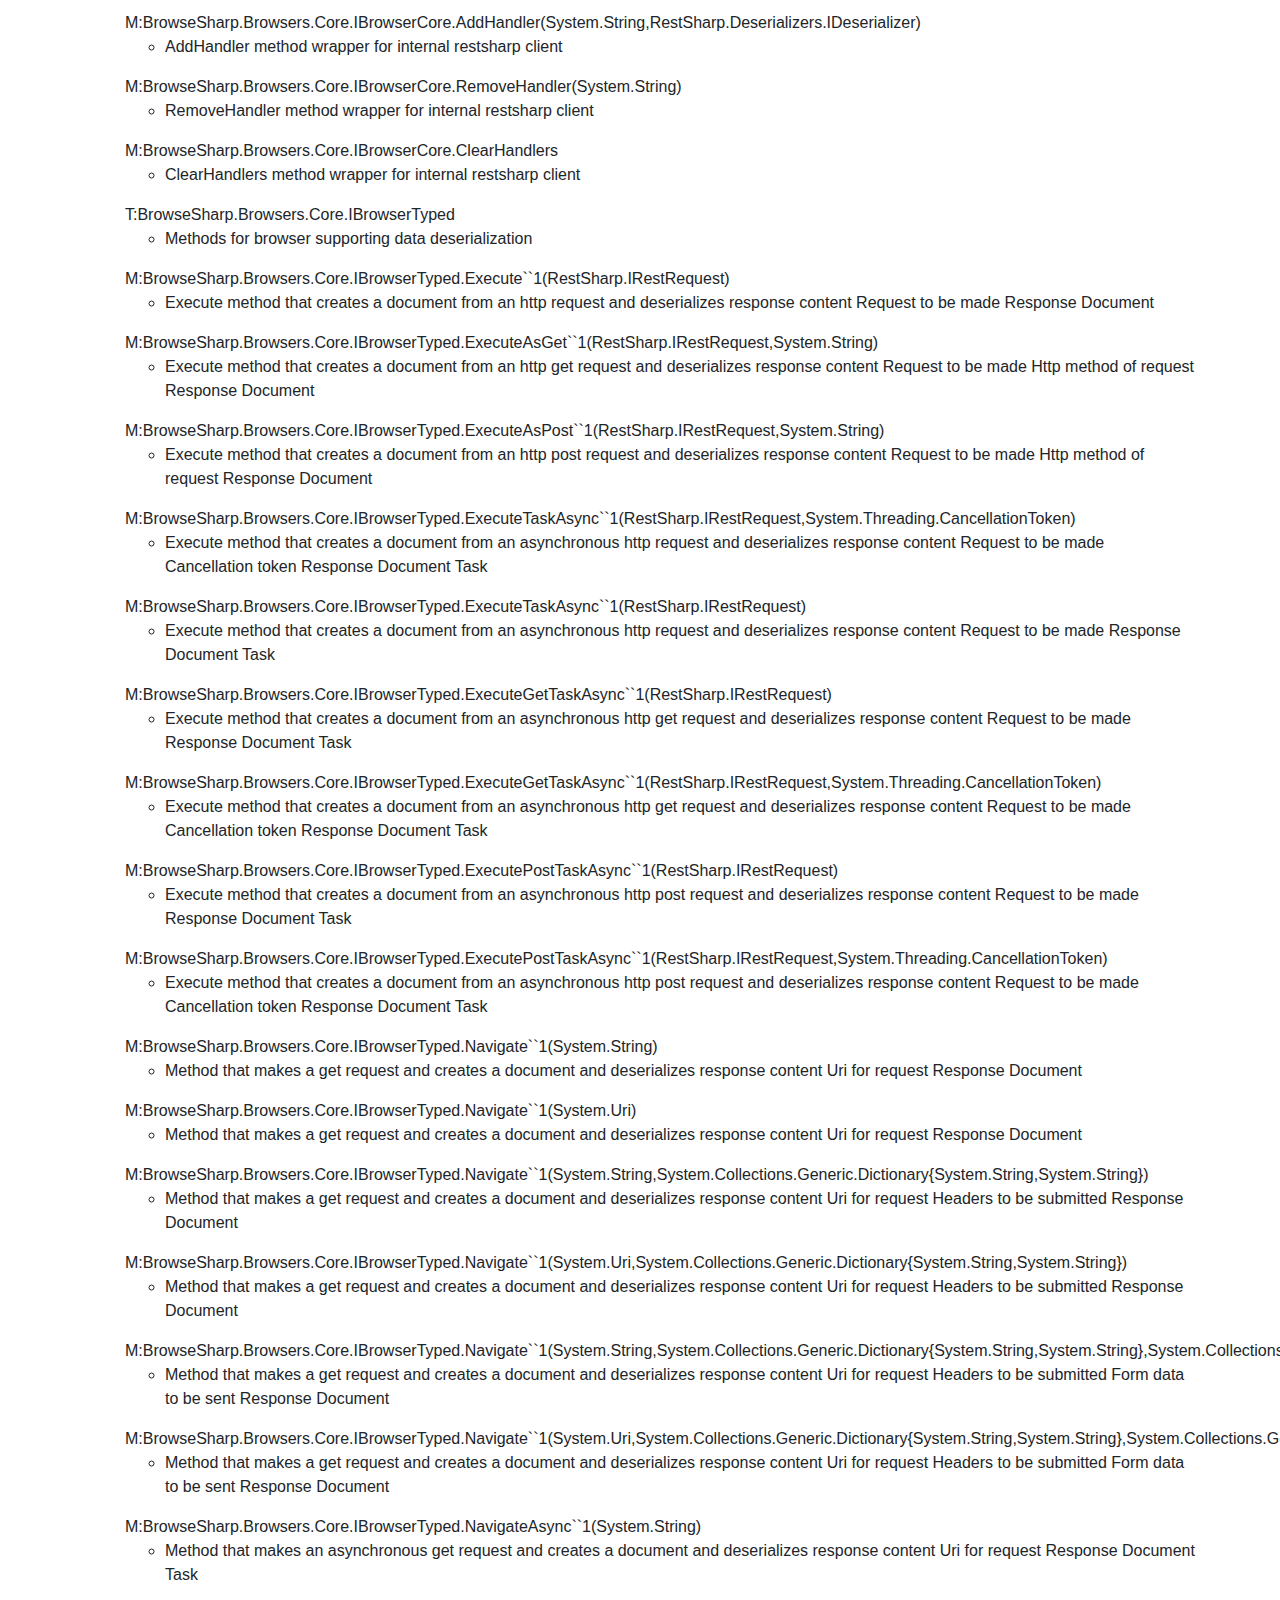
==== commit 23d648cb: "Updated default api to be 008 on load" ====
--- a/BrowseSharp/www/api.html
+++ b/BrowseSharp/www/api.html
@@ -38,7 +38,7 @@
 
     <script type="text/javascript">
         $(document).ready(function () {
-            loadApiDocument("BrowseSharp003.xml");
+            loadApiDocument("BrowseSharp008.xml");
             loadMenu();
         });
     </script>
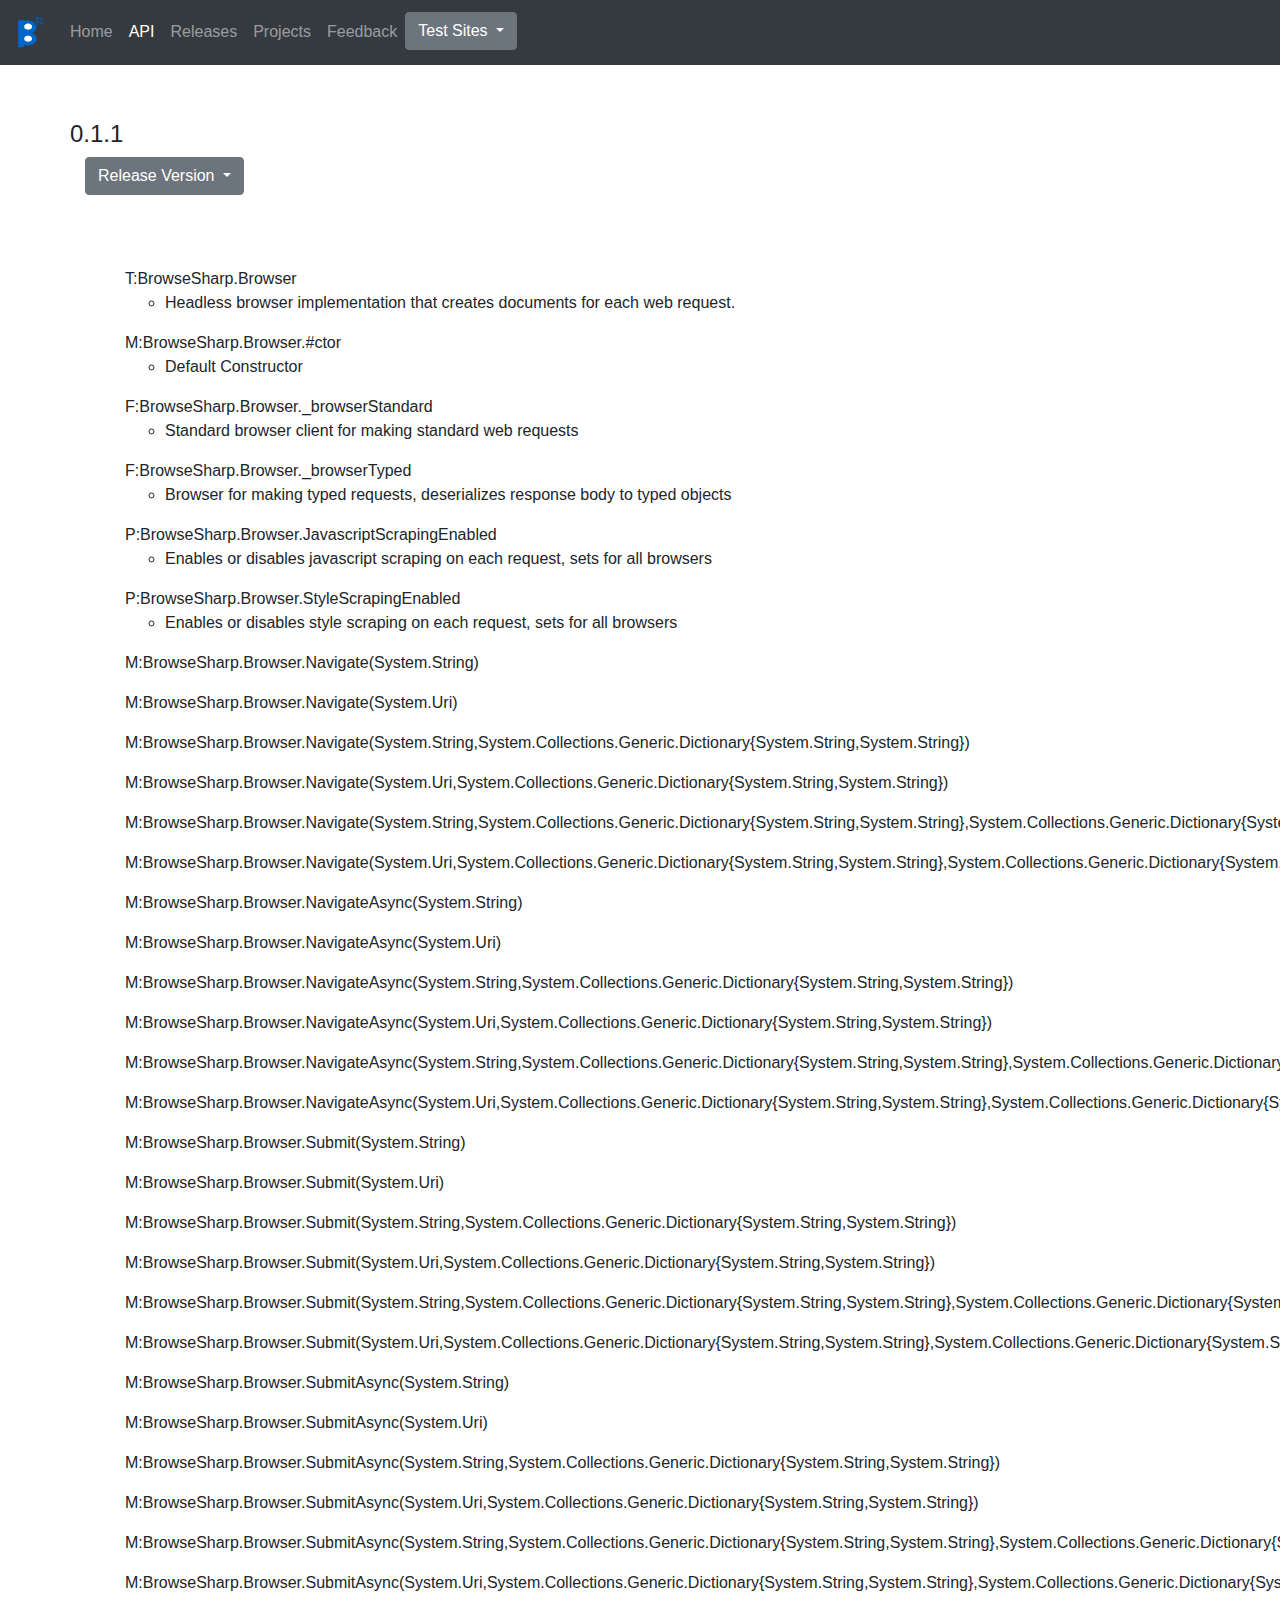
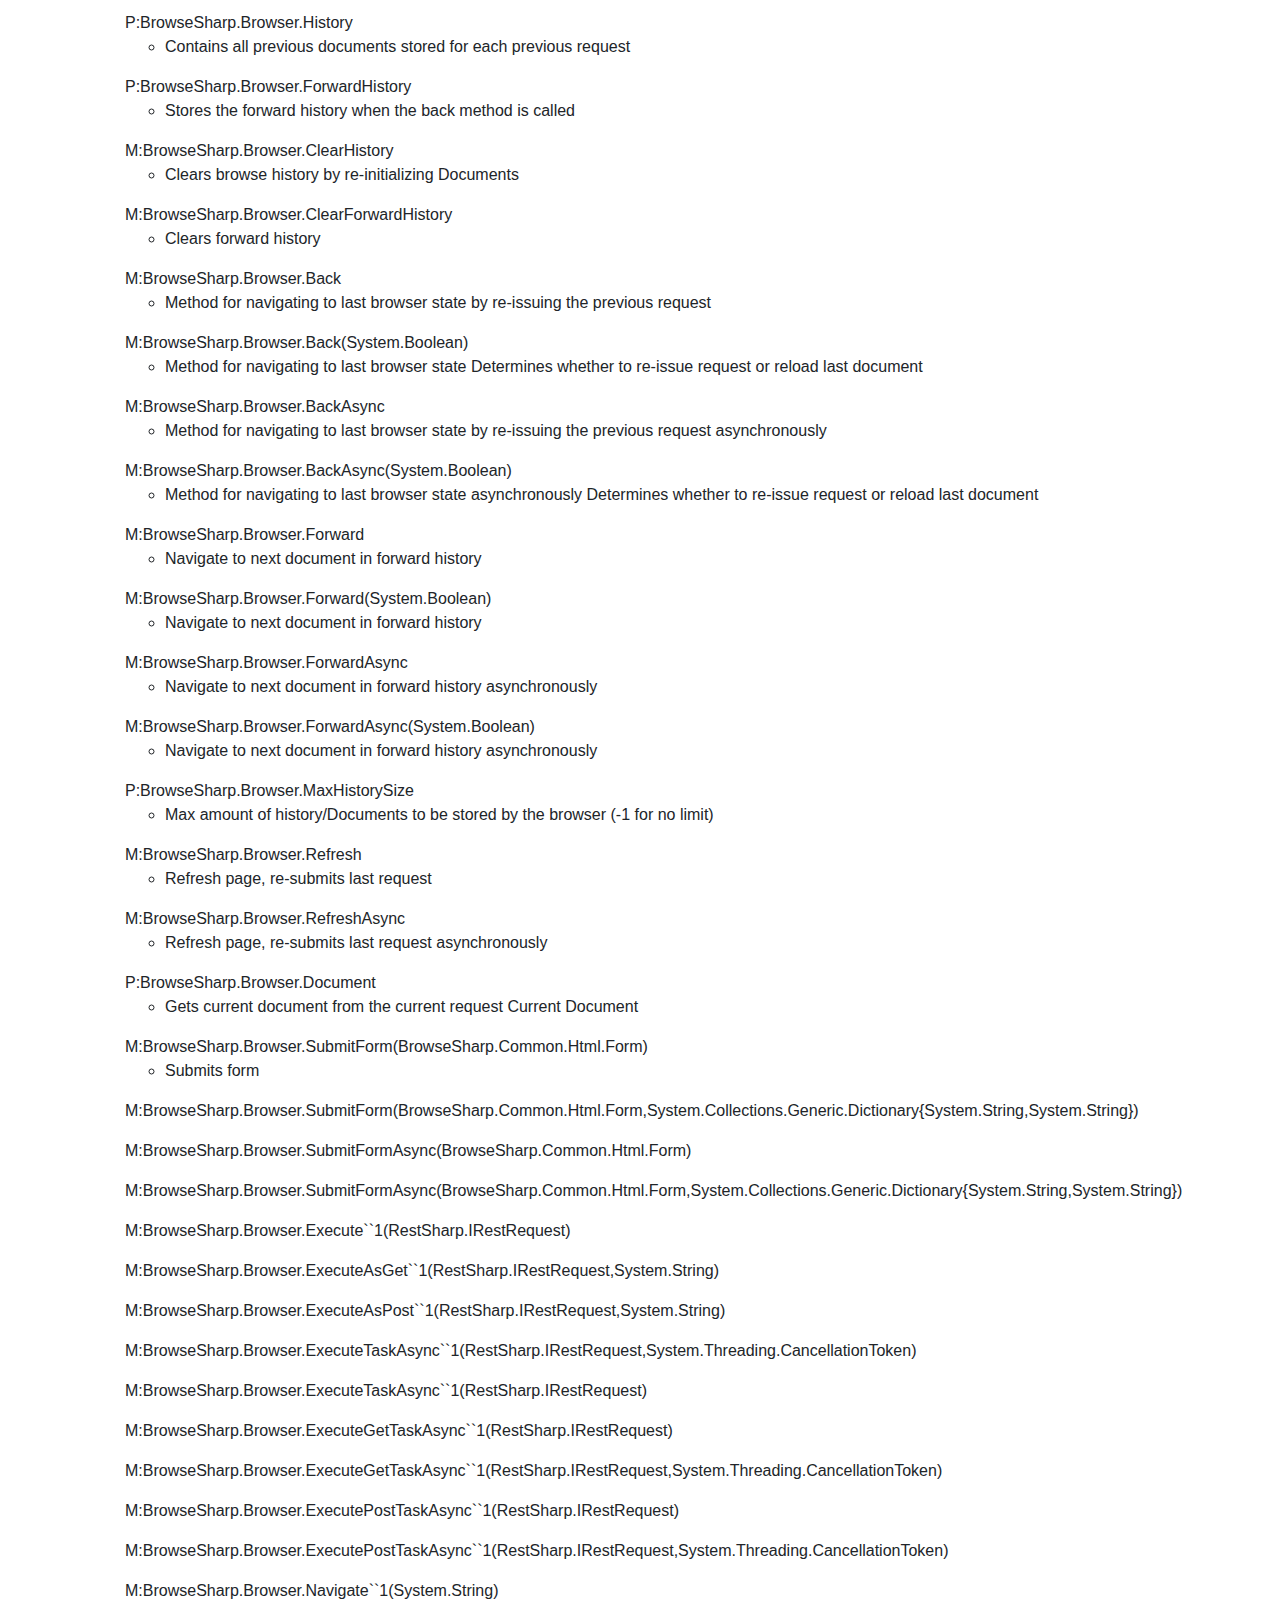
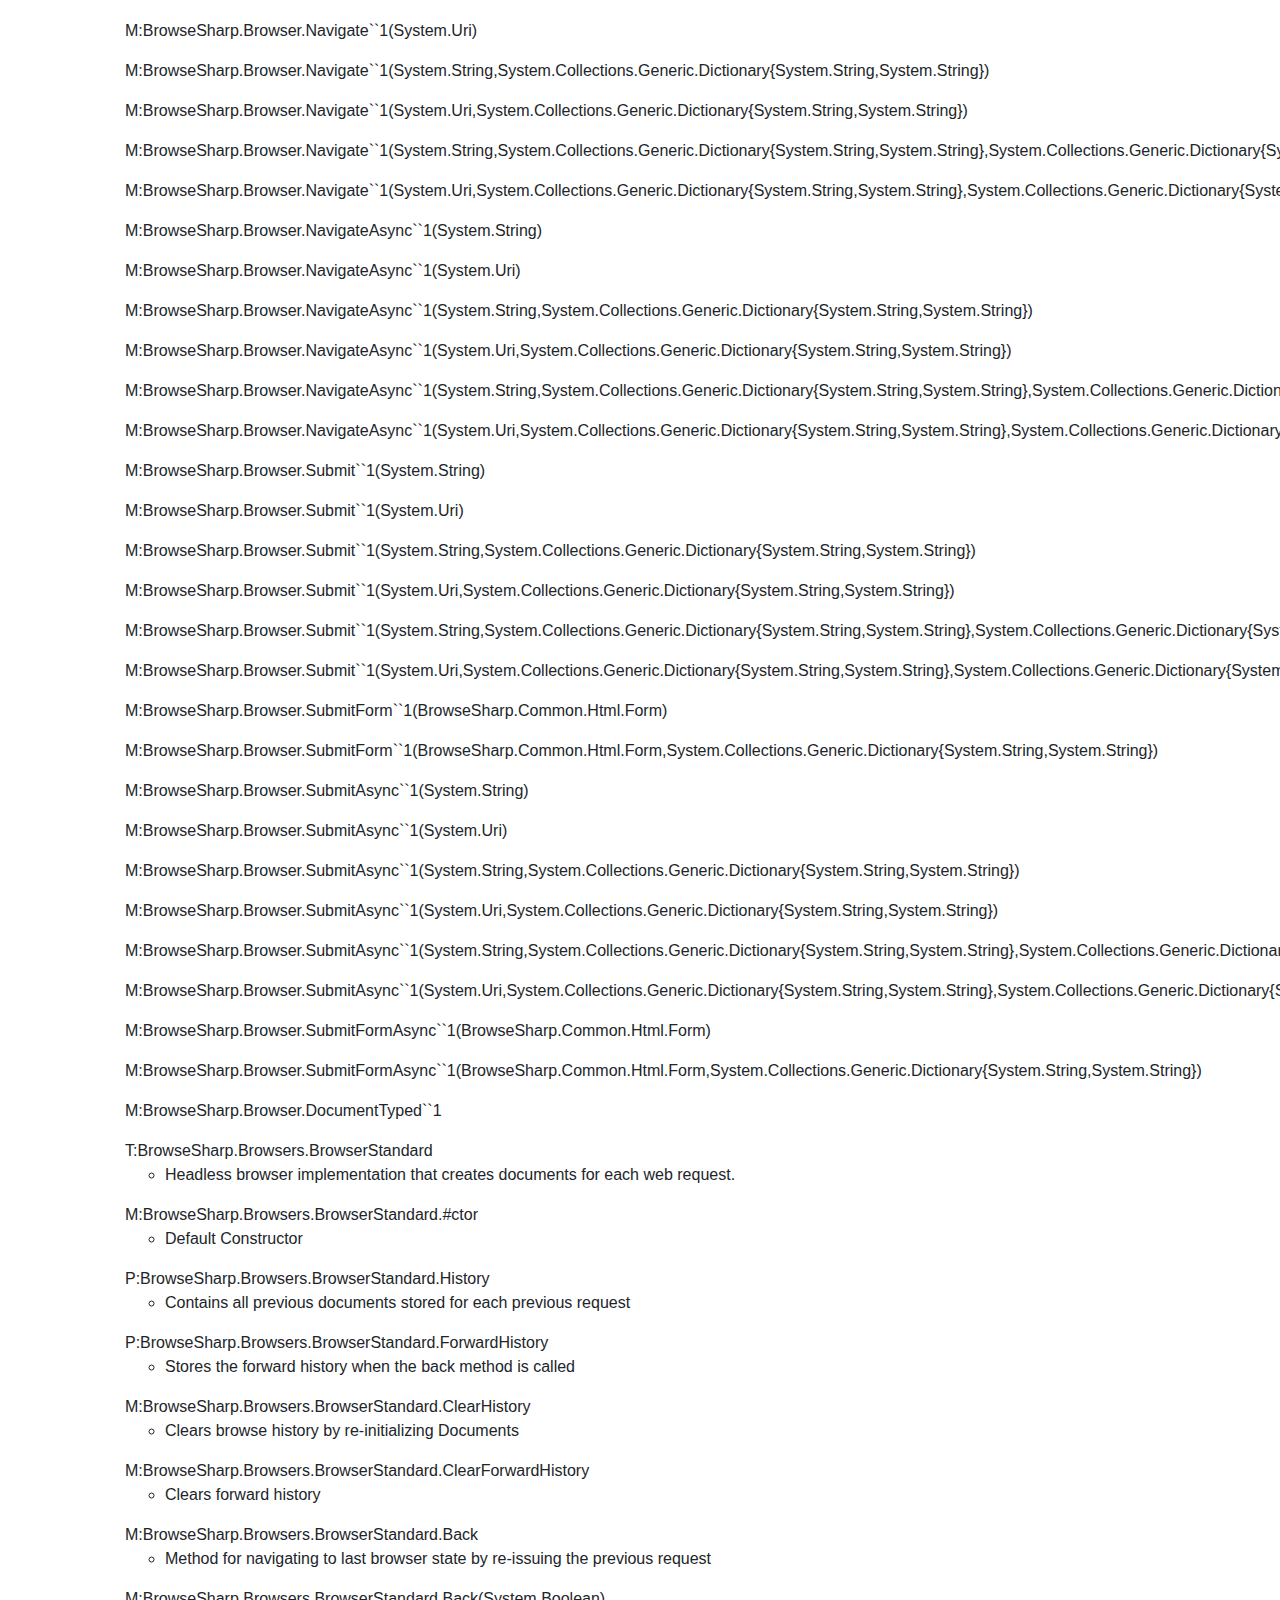
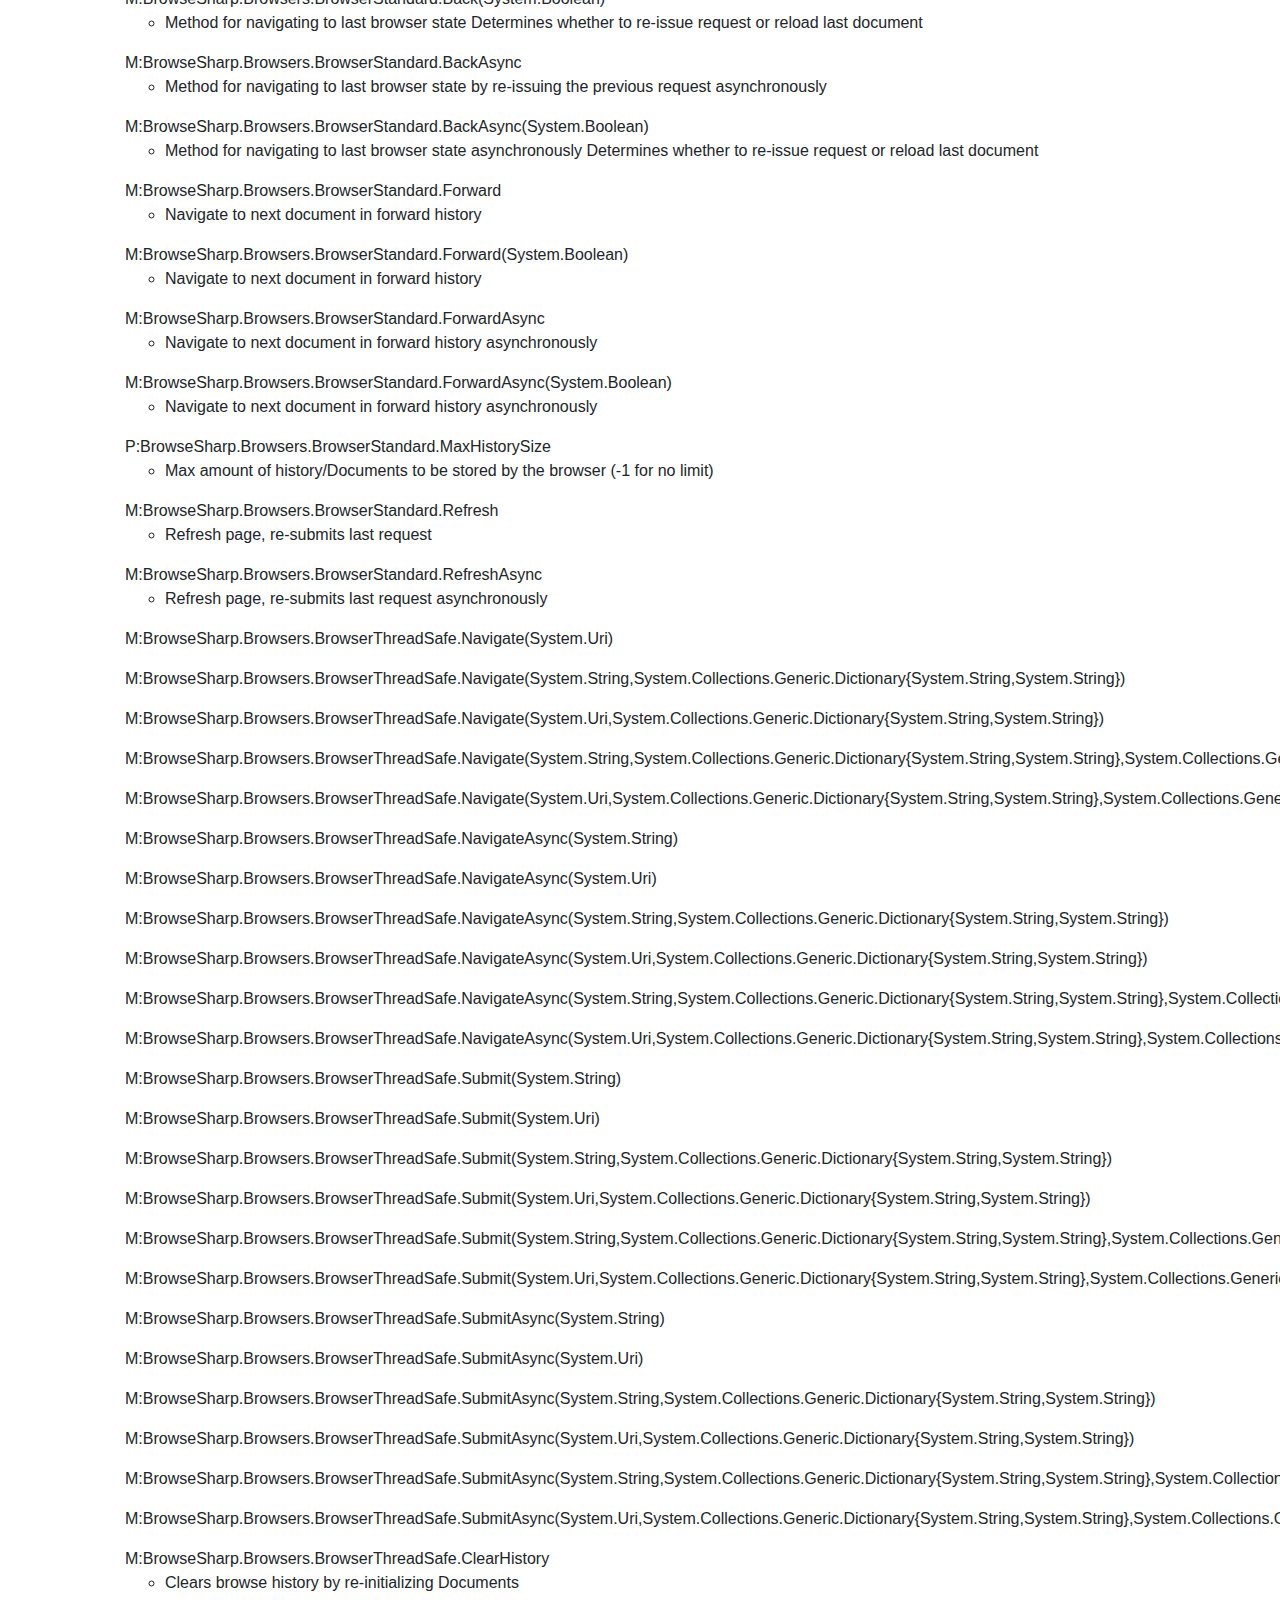
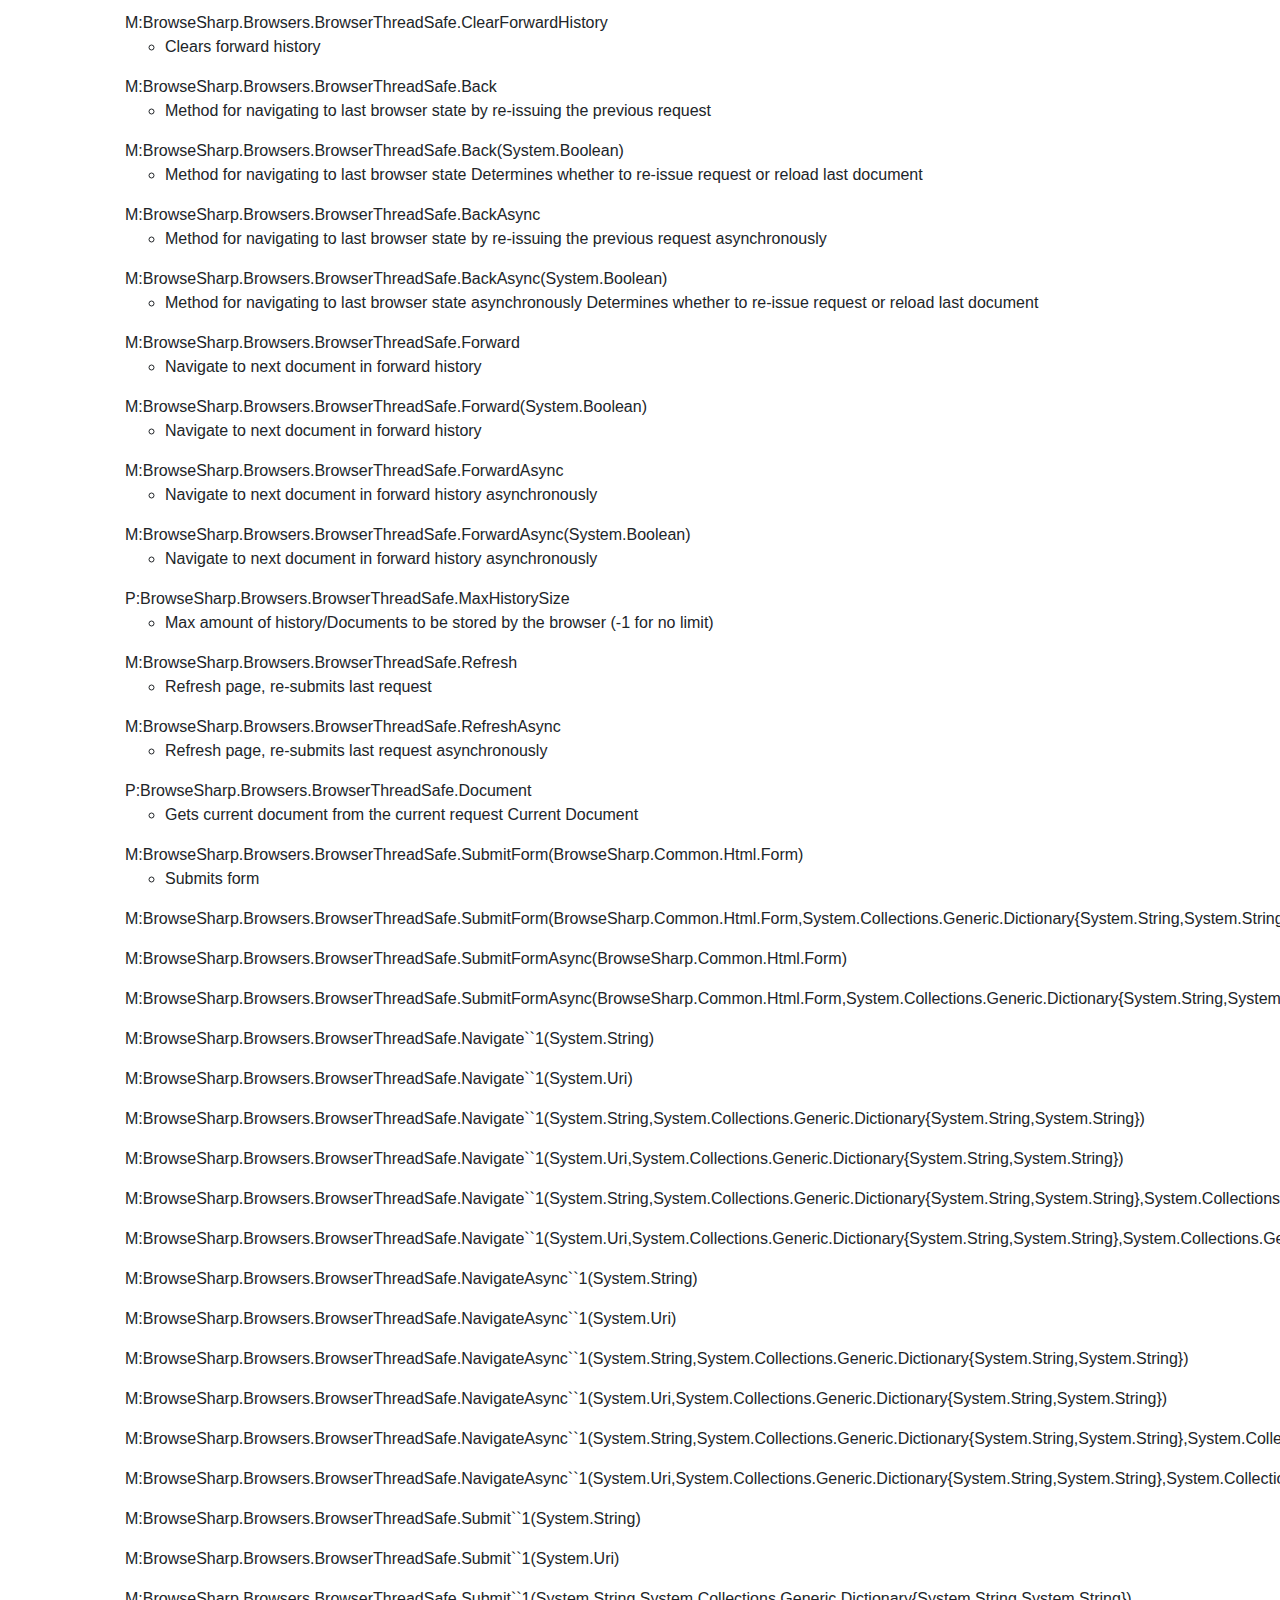
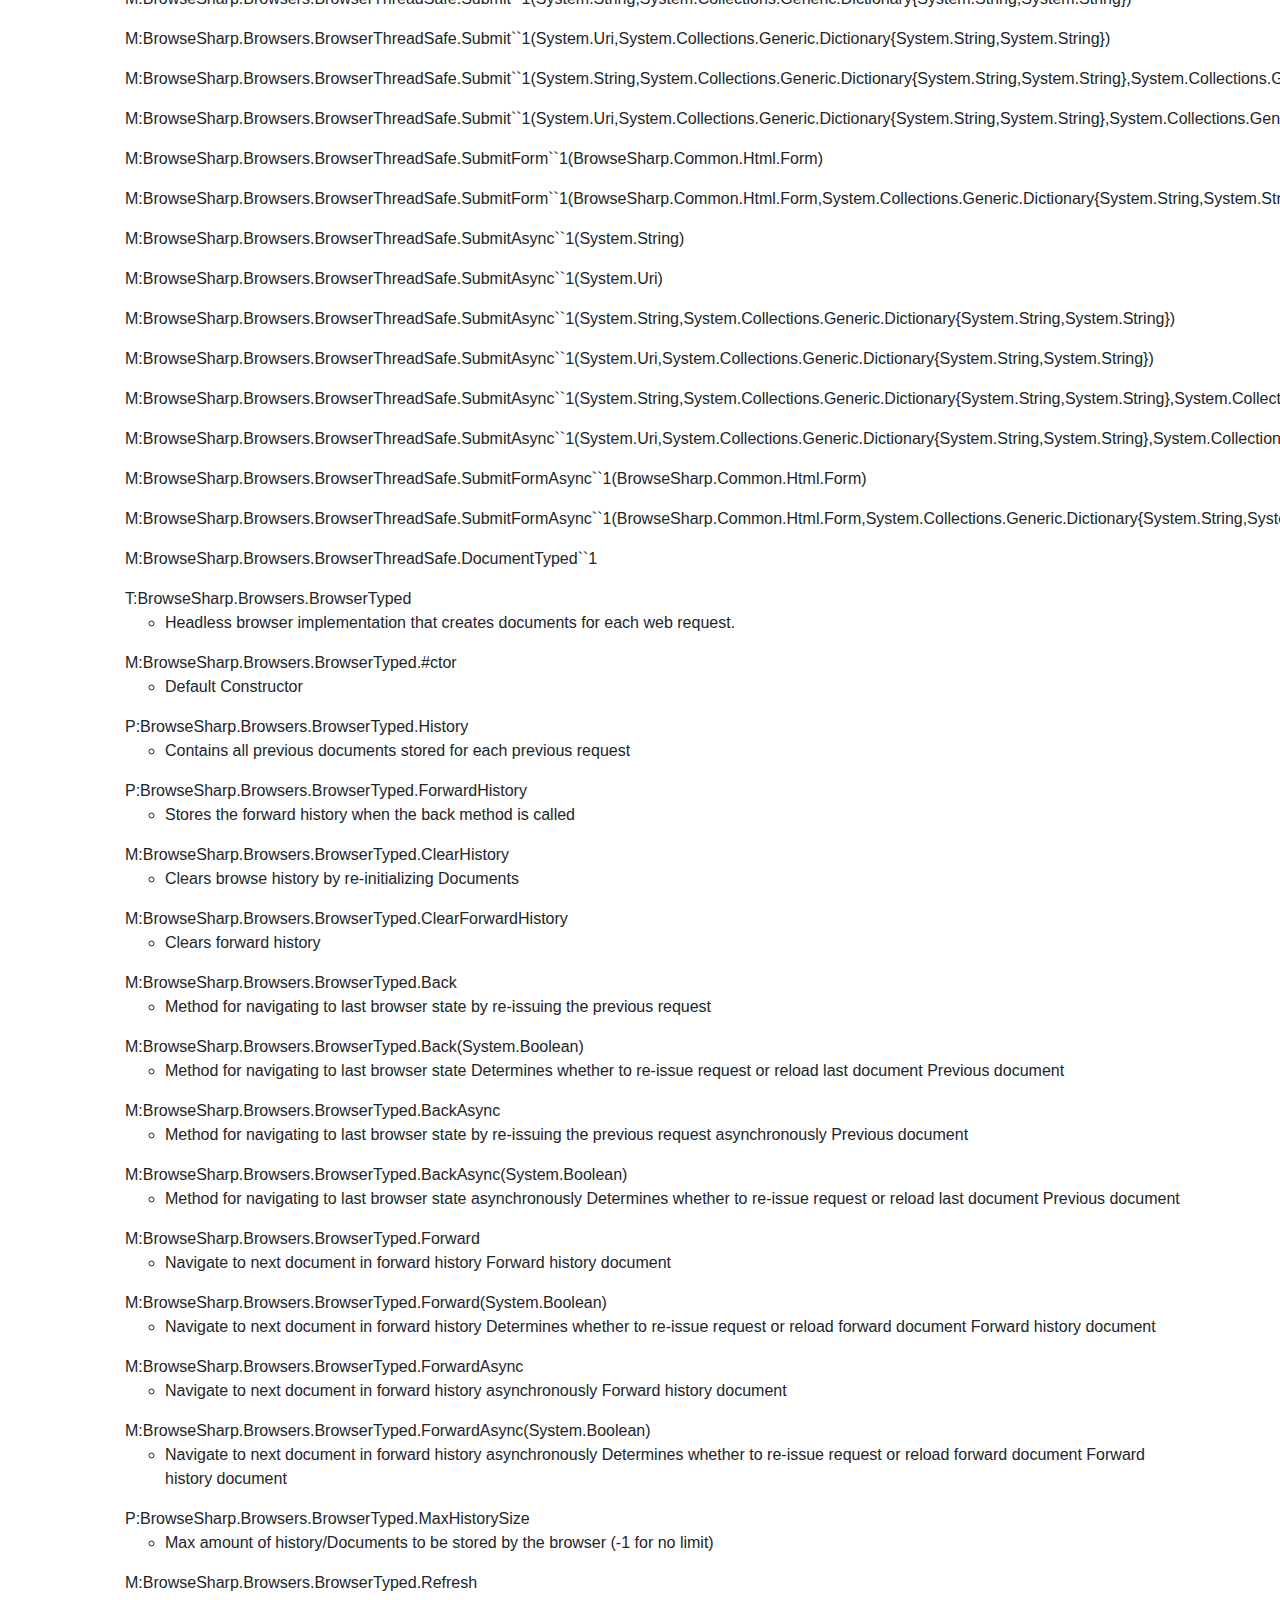
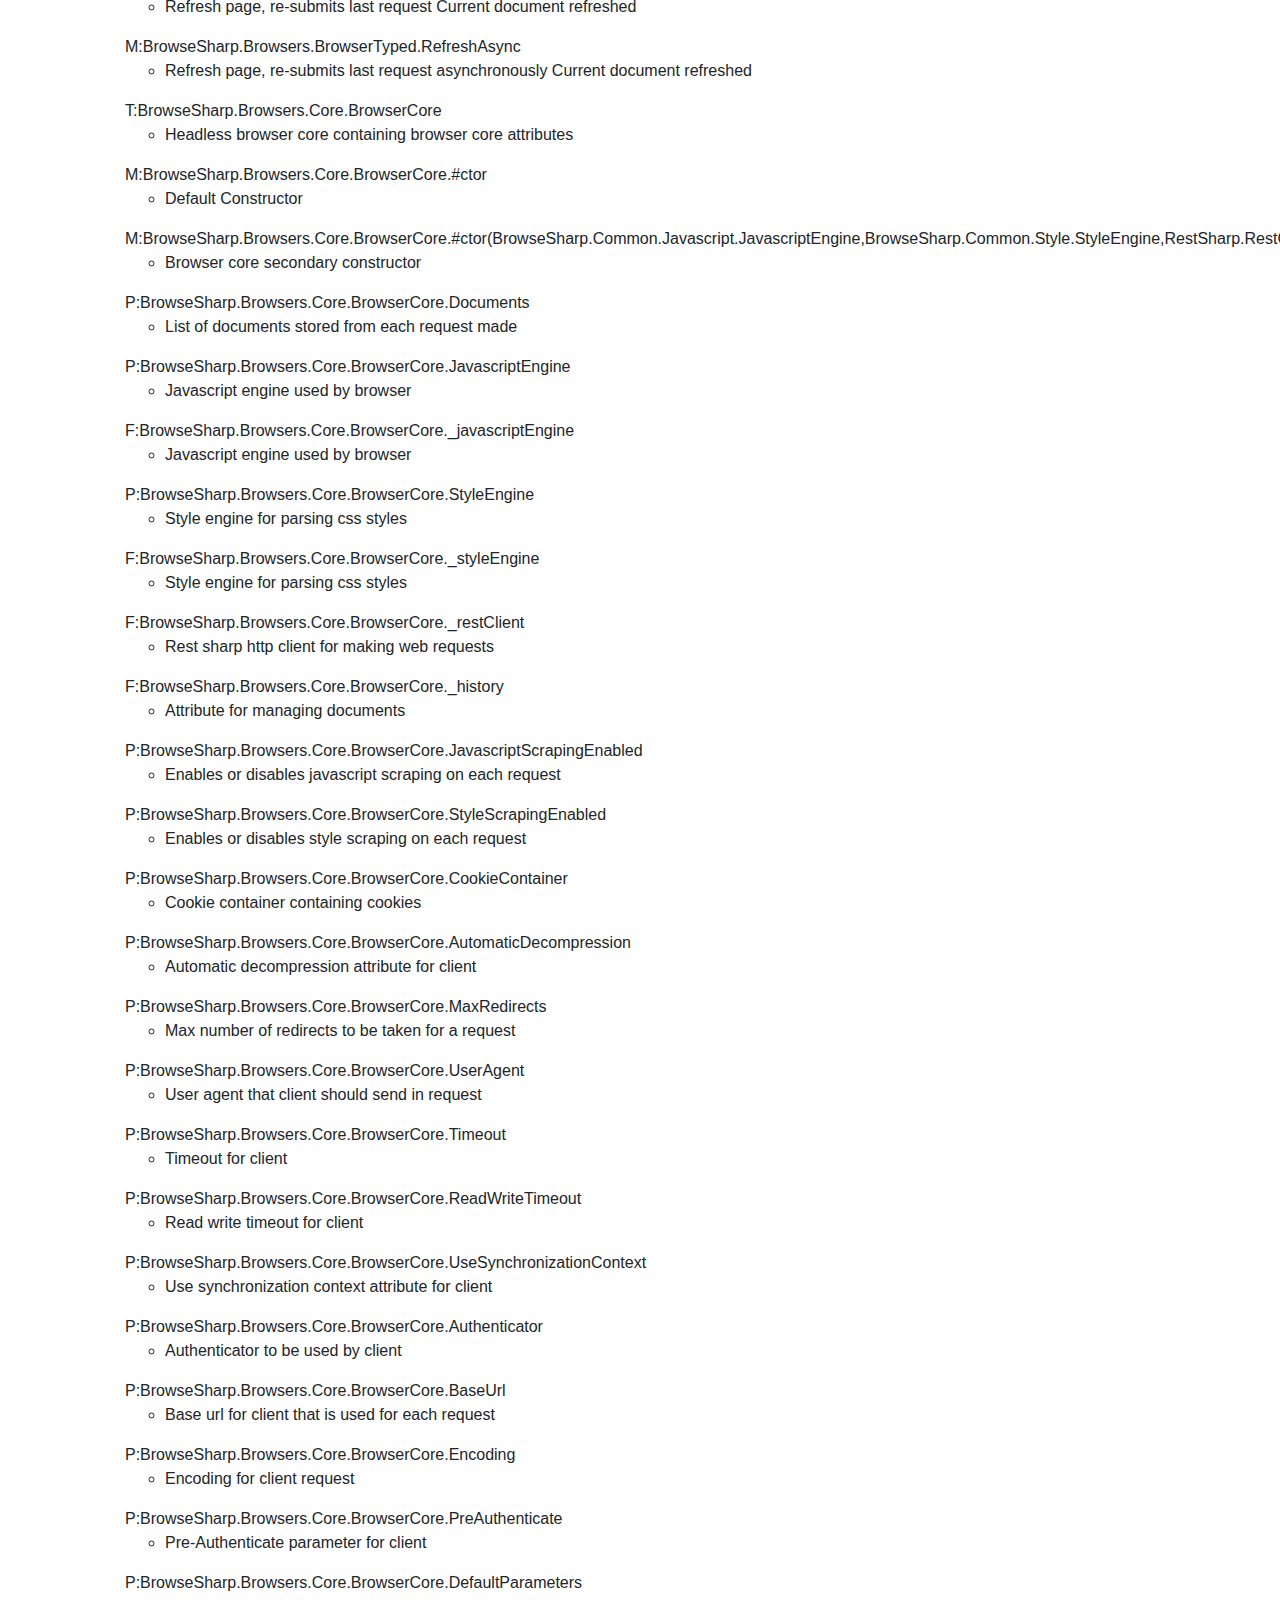
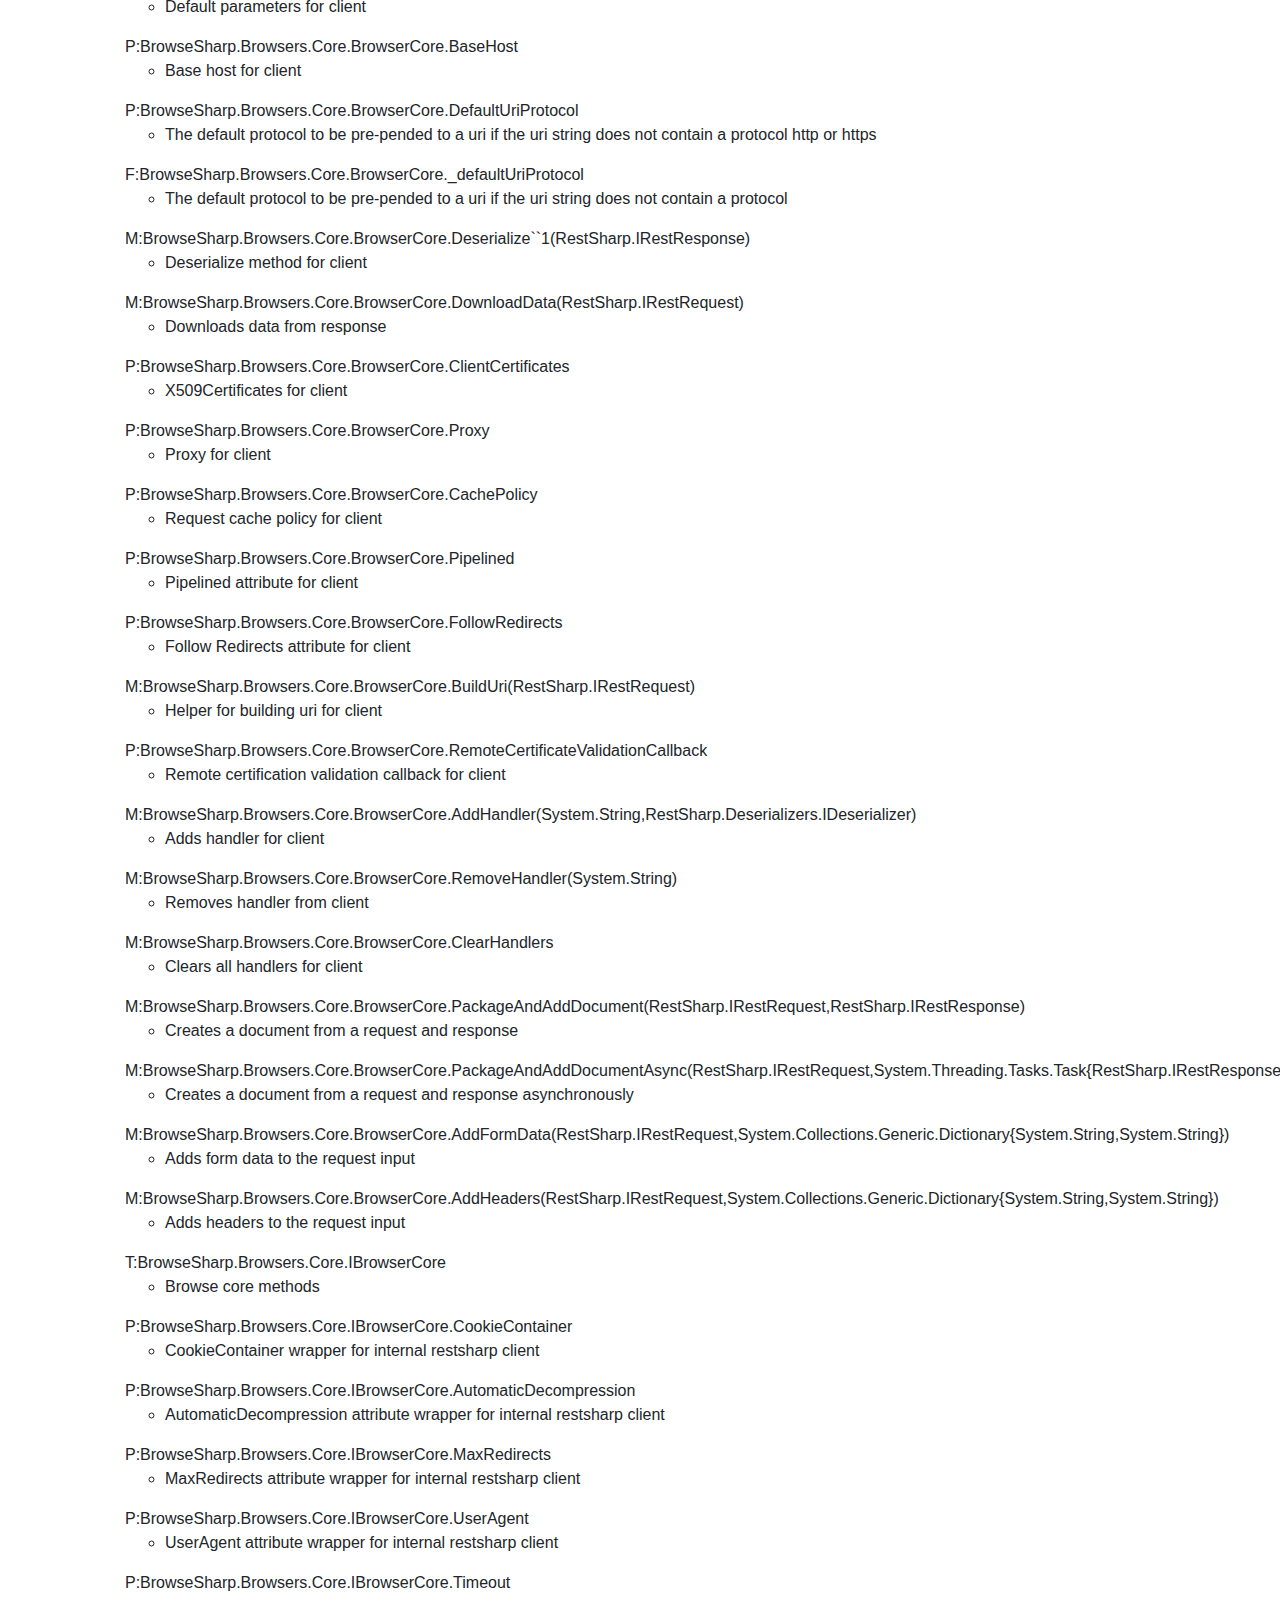
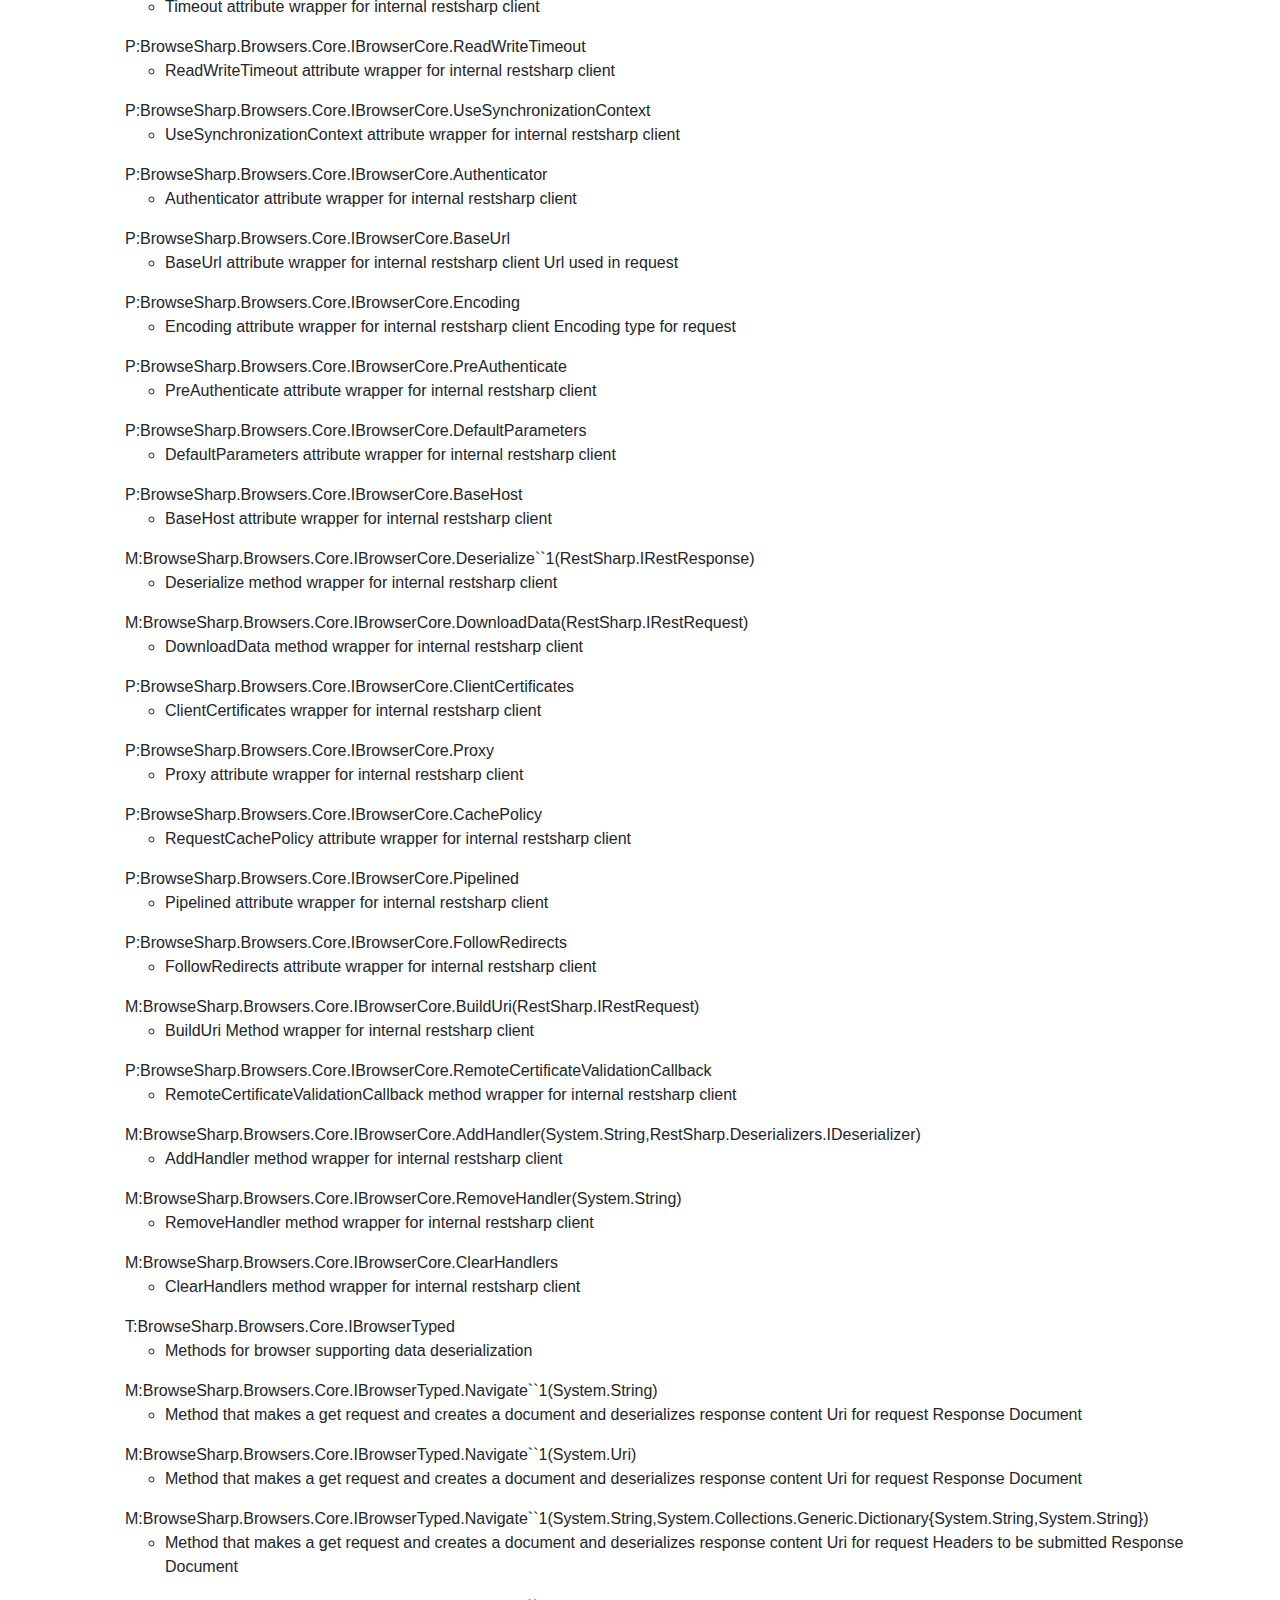
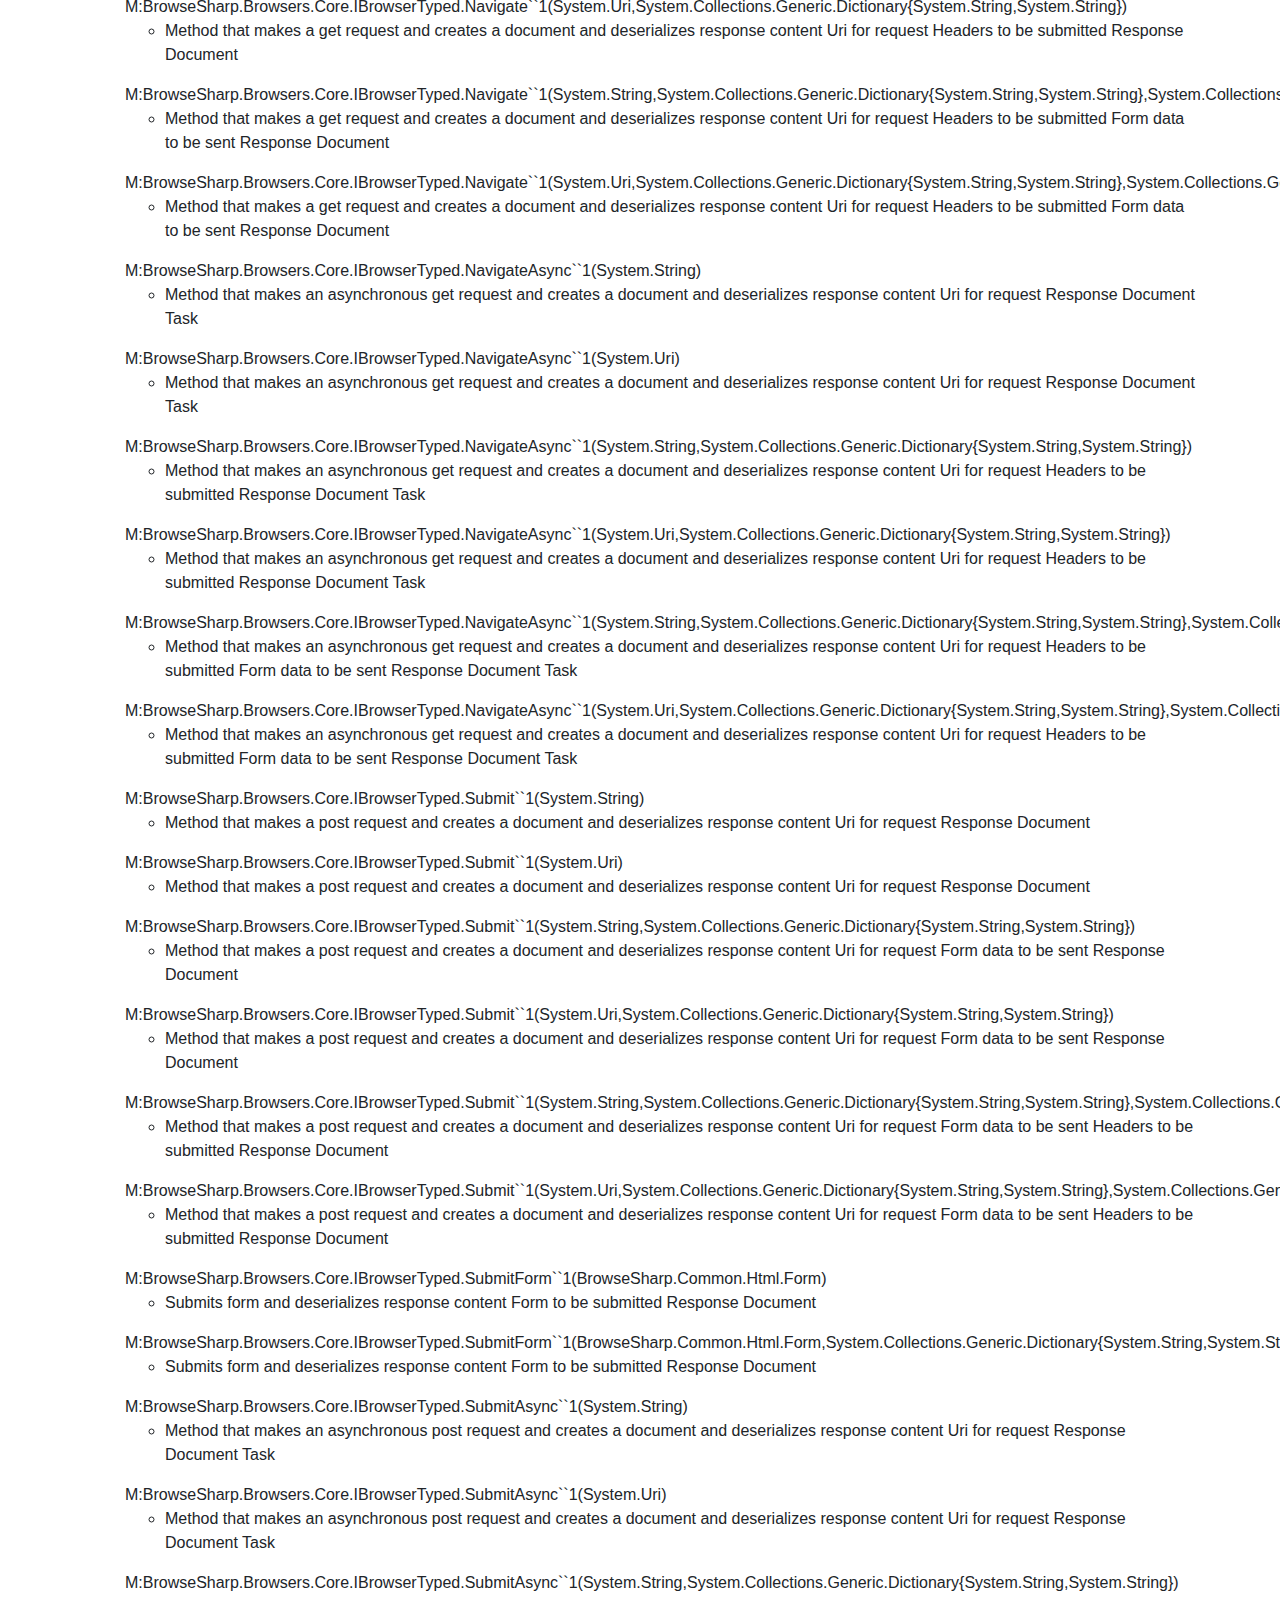
==== commit 626db225: "Release 0.1.1" ====
--- a/BrowseSharp/www/api.html
+++ b/BrowseSharp/www/api.html
@@ -38,7 +38,7 @@
 
     <script type="text/javascript">
         $(document).ready(function () {
-            loadApiDocument("BrowseSharp008.xml");
+            loadApiDocument("BrowseSharp011.xml");
             loadMenu();
         });
     </script>
@@ -121,7 +121,7 @@
             <div class="mt-4">
                 <div class="row">
                     <div class="align-items-center">
-                        <h4 id="Title">0.0.8</h4>
+                        <h4 id="Title">0.1.1</h4>
                         <div class="dropdown col-12 col-sm-6">
                             <button class="btn btn-secondary dropdown-toggle" type="button" id="versionDropdownButton"
                                     data-toggle="dropdown" aria-haspopup="true" aria-expanded="false">
